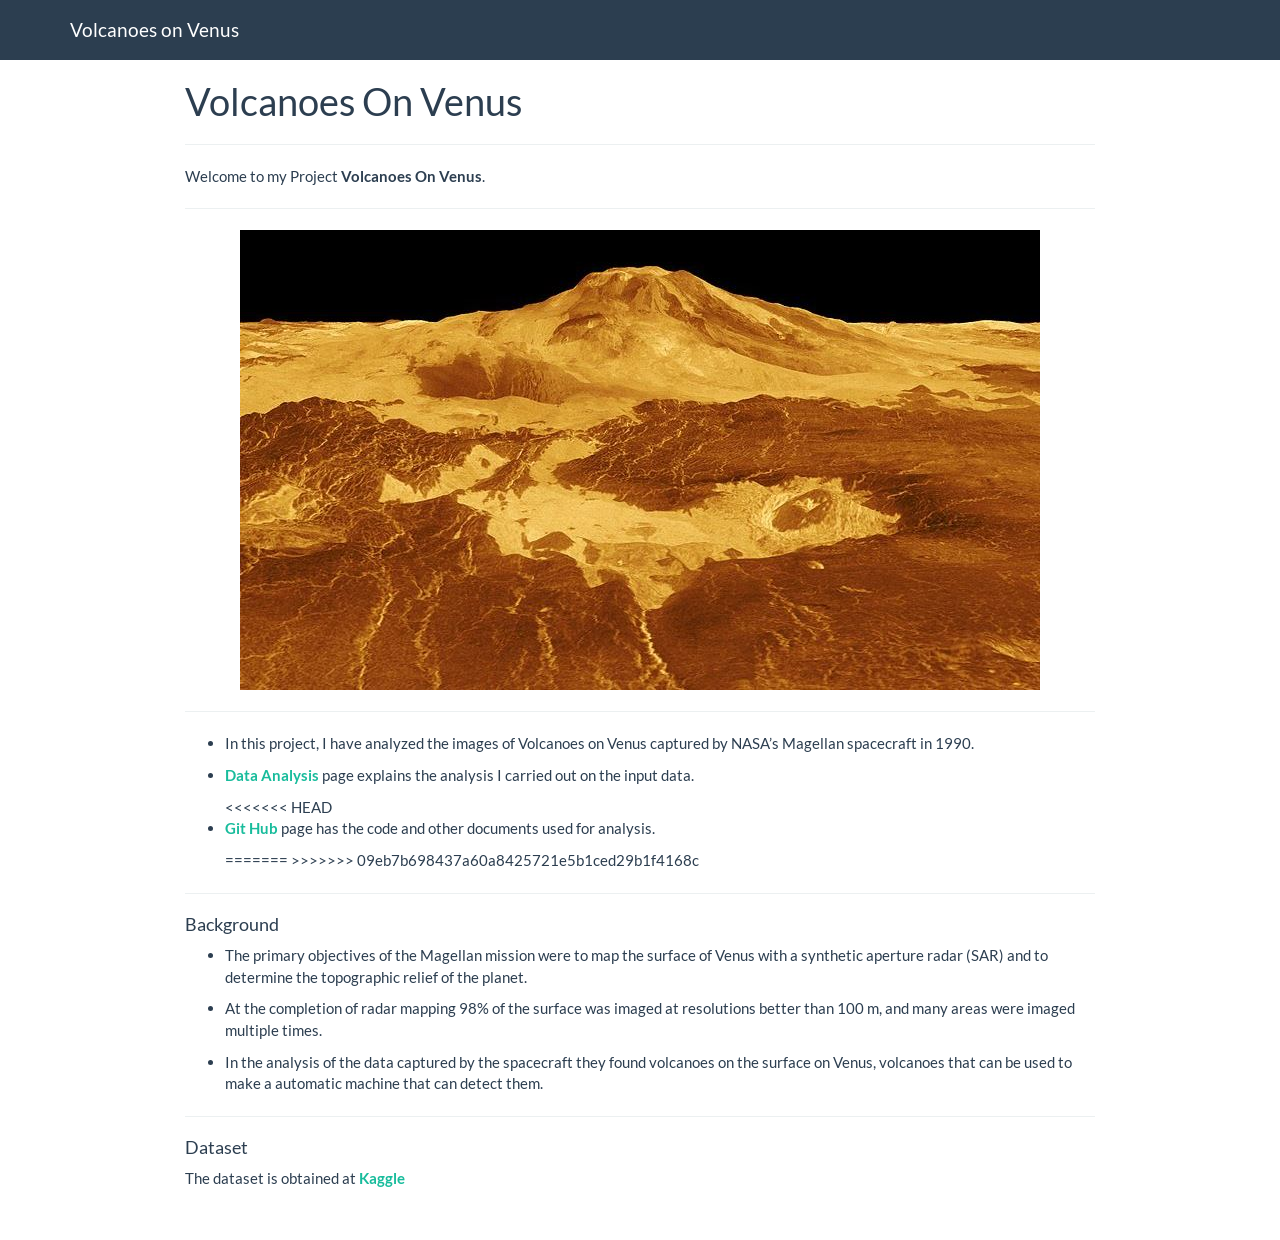
==== index.html @ ce0eabd8 "Second Commit" ====
<!DOCTYPE html>

<html xmlns="http://www.w3.org/1999/xhtml">

<head>

<meta charset="utf-8" />
<meta http-equiv="Content-Type" content="text/html; charset=utf-8" />
<meta name="generator" content="pandoc" />
<meta http-equiv="X-UA-Compatible" content="IE=EDGE" />




<title>Volcanoes On Venus</title>

<script src="site_libs/jquery-1.11.3/jquery.min.js"></script>
<meta name="viewport" content="width=device-width, initial-scale=1" />
<link href="site_libs/bootstrap-3.3.5/css/flatly.min.css" rel="stylesheet" />
<script src="site_libs/bootstrap-3.3.5/js/bootstrap.min.js"></script>
<script src="site_libs/bootstrap-3.3.5/shim/html5shiv.min.js"></script>
<script src="site_libs/bootstrap-3.3.5/shim/respond.min.js"></script>
<script src="site_libs/navigation-1.1/tabsets.js"></script>
<link href="site_libs/highlightjs-9.12.0/default.css" rel="stylesheet" />
<script src="site_libs/highlightjs-9.12.0/highlight.js"></script>

<style type="text/css">code{white-space: pre;}</style>
<style type="text/css">
  pre:not([class]) {
    background-color: white;
  }
</style>
<script type="text/javascript">
if (window.hljs) {
  hljs.configure({languages: []});
  hljs.initHighlightingOnLoad();
  if (document.readyState && document.readyState === "complete") {
    window.setTimeout(function() { hljs.initHighlighting(); }, 0);
  }
}
</script>



<style type="text/css">
h1 {
  font-size: 34px;
}
h1.title {
  font-size: 38px;
}
h2 {
  font-size: 30px;
}
h3 {
  font-size: 24px;
}
h4 {
  font-size: 18px;
}
h5 {
  font-size: 16px;
}
h6 {
  font-size: 12px;
}
.table th:not([align]) {
  text-align: left;
}
</style>

<link rel="stylesheet" href="style.css" type="text/css" />



<style type = "text/css">
.main-container {
  max-width: 940px;
  margin-left: auto;
  margin-right: auto;
}
code {
  color: inherit;
  background-color: rgba(0, 0, 0, 0.04);
}
img {
  max-width:100%;
  height: auto;
}
.tabbed-pane {
  padding-top: 12px;
}
.html-widget {
  margin-bottom: 20px;
}
button.code-folding-btn:focus {
  outline: none;
}
summary {
  display: list-item;
}
</style>


<style type="text/css">
/* padding for bootstrap navbar */
body {
  padding-top: 60px;
  padding-bottom: 40px;
}
/* offset scroll position for anchor links (for fixed navbar)  */
.section h1 {
  padding-top: 65px;
  margin-top: -65px;
}
.section h2 {
  padding-top: 65px;
  margin-top: -65px;
}
.section h3 {
  padding-top: 65px;
  margin-top: -65px;
}
.section h4 {
  padding-top: 65px;
  margin-top: -65px;
}
.section h5 {
  padding-top: 65px;
  margin-top: -65px;
}
.section h6 {
  padding-top: 65px;
  margin-top: -65px;
}
.dropdown-submenu {
  position: relative;
}
.dropdown-submenu>.dropdown-menu {
  top: 0;
  left: 100%;
  margin-top: -6px;
  margin-left: -1px;
  border-radius: 0 6px 6px 6px;
}
.dropdown-submenu:hover>.dropdown-menu {
  display: block;
}
.dropdown-submenu>a:after {
  display: block;
  content: " ";
  float: right;
  width: 0;
  height: 0;
  border-color: transparent;
  border-style: solid;
  border-width: 5px 0 5px 5px;
  border-left-color: #cccccc;
  margin-top: 5px;
  margin-right: -10px;
}
.dropdown-submenu:hover>a:after {
  border-left-color: #ffffff;
}
.dropdown-submenu.pull-left {
  float: none;
}
.dropdown-submenu.pull-left>.dropdown-menu {
  left: -100%;
  margin-left: 10px;
  border-radius: 6px 0 6px 6px;
}
</style>

<script>
// manage active state of menu based on current page
$(document).ready(function () {
  // active menu anchor
  href = window.location.pathname
  href = href.substr(href.lastIndexOf('/') + 1)
  if (href === "")
    href = "index.html";
  var menuAnchor = $('a[href="' + href + '"]');

  // mark it active
  menuAnchor.parent().addClass('active');

  // if it's got a parent navbar menu mark it active as well
  menuAnchor.closest('li.dropdown').addClass('active');
});
</script>

<!-- tabsets -->

<style type="text/css">
.tabset-dropdown > .nav-tabs {
  display: inline-table;
  max-height: 500px;
  min-height: 44px;
  overflow-y: auto;
  background: white;
  border: 1px solid #ddd;
  border-radius: 4px;
}

.tabset-dropdown > .nav-tabs > li.active:before {
  content: "";
  font-family: 'Glyphicons Halflings';
  display: inline-block;
  padding: 10px;
  border-right: 1px solid #ddd;
}

.tabset-dropdown > .nav-tabs.nav-tabs-open > li.active:before {
  content: "&#xe258;";
  border: none;
}

.tabset-dropdown > .nav-tabs.nav-tabs-open:before {
  content: "";
  font-family: 'Glyphicons Halflings';
  display: inline-block;
  padding: 10px;
  border-right: 1px solid #ddd;
}

.tabset-dropdown > .nav-tabs > li.active {
  display: block;
}

.tabset-dropdown > .nav-tabs > li > a,
.tabset-dropdown > .nav-tabs > li > a:focus,
.tabset-dropdown > .nav-tabs > li > a:hover {
  border: none;
  display: inline-block;
  border-radius: 4px;
}

.tabset-dropdown > .nav-tabs.nav-tabs-open > li {
  display: block;
  float: none;
}

.tabset-dropdown > .nav-tabs > li {
  display: none;
}
</style>

<!-- code folding -->




</head>

<body>


<div class="container-fluid main-container">




<div class="navbar navbar-default  navbar-fixed-top" role="navigation">
  <div class="container">
    <div class="navbar-header">
      <button type="button" class="navbar-toggle collapsed" data-toggle="collapse" data-target="#navbar">
        <span class="icon-bar"></span>
        <span class="icon-bar"></span>
        <span class="icon-bar"></span>
      </button>
      <a class="navbar-brand" href="index.html">Volcanoes on Venus</a>
    </div>
    <div id="navbar" class="navbar-collapse collapse">
      <ul class="nav navbar-nav">
        
      </ul>
      <ul class="nav navbar-nav navbar-right">
        
      </ul>
    </div><!--/.nav-collapse -->
  </div><!--/.container -->
</div><!--/.navbar -->

<div class="fluid-row" id="header">



<h1 class="title toc-ignore">Volcanoes On Venus</h1>

</div>


<hr />
<p>Welcome to my Project <strong>Volcanoes On Venus</strong>.<br />
</p>
<hr />
<p><img src="volcano_image.jpg" style="display: block; margin: auto;" /></p>
<hr />
<ul>
<li><p>In this project, I have analyzed the images of Volcanoes on Venus captured by NASA’s Magellan spacecraft in 1990.<br />
</p></li>
<li><p><strong><a href="dataanalysis.html">Data Analysis</a></strong> page explains the analysis I carried out on the input data.<br />
</p></li>
<<<<<<< HEAD
<li><p><strong><a href="https://github.com/manojmukkamala/VolcanoesOnVenus">Git Hub</a></strong> page has the code and other documents used for analysis.<br />
</p></li>
=======
>>>>>>> 09eb7b698437a60a8425721e5b1ced29b1f4168c
</ul>
<hr />
<div id="background" class="section level4">
<h4>Background</h4>
<ul>
<li><p>The primary objectives of the Magellan mission were to map the surface of Venus with a synthetic aperture radar (SAR) and to determine the topographic relief of the planet.<br />
</p></li>
<li><p>At the completion of radar mapping 98% of the surface was imaged at resolutions better than 100 m, and many areas were imaged multiple times.<br />
</p></li>
<li><p>In the analysis of the data captured by the spacecraft they found volcanoes on the surface on Venus, volcanoes that can be used to make a automatic machine that can detect them.<br />
</p></li>
</ul>
<hr />
</div>
<div id="dataset" class="section level4">
<h4>Dataset</h4>
<p>The dataset is obtained at <strong><a href="https://www.kaggle.com/fmena14/volcanoesvenus">Kaggle</a></strong></p>
</div>




</div>

<script>

// add bootstrap table styles to pandoc tables
function bootstrapStylePandocTables() {
  $('tr.header').parent('thead').parent('table').addClass('table table-condensed');
}
$(document).ready(function () {
  bootstrapStylePandocTables();
});


</script>

<!-- tabsets -->

<script>
$(document).ready(function () {
  window.buildTabsets("TOC");
});

$(document).ready(function () {
  $('.tabset-dropdown > .nav-tabs > li').click(function () {
    $(this).parent().toggleClass('nav-tabs-open')
  });
});
</script>

<!-- code folding -->


<!-- dynamically load mathjax for compatibility with self-contained -->
<script>
  (function () {
    var script = document.createElement("script");
    script.type = "text/javascript";
    script.src  = "https://mathjax.rstudio.com/latest/MathJax.js?config=TeX-AMS-MML_HTMLorMML";
    document.getElementsByTagName("head")[0].appendChild(script);
  })();
</script>

</body>
</html>
---- site_libs/bootstrap-3.3.5/css/flatly.min.css ----
@font-face {
  font-family: 'Lato';
  font-style: normal;
  font-weight: 400;
  src: url(fonts/Lato.ttf) format('truetype');
}
@font-face {
  font-family: 'Lato';
  font-style: normal;
  font-weight: 700;
  src: url(fonts/LatoBold.ttf) format('truetype');
}
@font-face {
  font-family: 'Lato';
  font-style: italic;
  font-weight: 400;
  src: url(fonts/LatoItalic.ttf) format('truetype');
}

/*!
 * bootswatch v3.3.6
 * Homepage: http://bootswatch.com
 * Copyright 2012-2015 Thomas Park
 * Licensed under MIT
 * Based on Bootstrap
*//*!
 * Bootstrap v3.3.6 (http://getbootstrap.com)
 * Copyright 2011-2015 Twitter, Inc.
 * Licensed under MIT (https://github.com/twbs/bootstrap/blob/master/LICENSE)
 *//*! normalize.css v3.0.3 | MIT License | github.com/necolas/normalize.css */html{font-family:sans-serif;-ms-text-size-adjust:100%;-webkit-text-size-adjust:100%}body{margin:0}article,aside,details,figcaption,figure,footer,header,hgroup,main,menu,nav,section,summary{display:block}audio,canvas,progress,video{display:inline-block;vertical-align:baseline}audio:not([controls]){display:none;height:0}[hidden],template{display:none}a{background-color:transparent}a:active,a:hover{outline:0}abbr[title]{border-bottom:1px dotted}b,strong{font-weight:bold}dfn{font-style:italic}h1{font-size:2em;margin:0.67em 0}mark{background:#ff0;color:#000}small{font-size:80%}sub,sup{font-size:75%;line-height:0;position:relative;vertical-align:baseline}sup{top:-0.5em}sub{bottom:-0.25em}img{border:0}svg:not(:root){overflow:hidden}figure{margin:1em 40px}hr{-webkit-box-sizing:content-box;-moz-box-sizing:content-box;box-sizing:content-box;height:0}pre{overflow:auto}code,kbd,pre,samp{font-family:monospace, monospace;font-size:1em}button,input,optgroup,select,textarea{color:inherit;font:inherit;margin:0}button{overflow:visible}button,select{text-transform:none}button,html input[type="button"],input[type="reset"],input[type="submit"]{-webkit-appearance:button;cursor:pointer}button[disabled],html input[disabled]{cursor:default}button::-moz-focus-inner,input::-moz-focus-inner{border:0;padding:0}input{line-height:normal}input[type="checkbox"],input[type="radio"]{-webkit-box-sizing:border-box;-moz-box-sizing:border-box;box-sizing:border-box;padding:0}input[type="number"]::-webkit-inner-spin-button,input[type="number"]::-webkit-outer-spin-button{height:auto}input[type="search"]{-webkit-appearance:textfield;-webkit-box-sizing:content-box;-moz-box-sizing:content-box;box-sizing:content-box}input[type="search"]::-webkit-search-cancel-button,input[type="search"]::-webkit-search-decoration{-webkit-appearance:none}fieldset{border:1px solid #c0c0c0;margin:0 2px;padding:0.35em 0.625em 0.75em}legend{border:0;padding:0}textarea{overflow:auto}optgroup{font-weight:bold}table{border-collapse:collapse;border-spacing:0}td,th{padding:0}/*! Source: https://github.com/h5bp/html5-boilerplate/blob/master/src/css/main.css */@media print{*,*:before,*:after{background:transparent !important;color:#000 !important;-webkit-box-shadow:none !important;box-shadow:none !important;text-shadow:none !important}a,a:visited{text-decoration:underline}a[href]:after{content:" (" attr(href) ")"}abbr[title]:after{content:" (" attr(title) ")"}a[href^="#"]:after,a[href^="javascript:"]:after{content:""}pre,blockquote{border:1px solid #999;page-break-inside:avoid}thead{display:table-header-group}tr,img{page-break-inside:avoid}img{max-width:100% !important}p,h2,h3{orphans:3;widows:3}h2,h3{page-break-after:avoid}.navbar{display:none}.btn>.caret,.dropup>.btn>.caret{border-top-color:#000 !important}.label{border:1px solid #000}.table{border-collapse:collapse !important}.table td,.table th{background-color:#fff !important}.table-bordered th,.table-bordered td{border:1px solid #ddd !important}}@font-face{font-family:'Glyphicons Halflings';src:url('../fonts/glyphicons-halflings-regular.eot');src:url('../fonts/glyphicons-halflings-regular.eot?#iefix') format('embedded-opentype'),url('../fonts/glyphicons-halflings-regular.woff') format('woff'),url('../fonts/glyphicons-halflings-regular.ttf') format('truetype'),url('../fonts/glyphicons-halflings-regular.svg#glyphicons_halflingsregular') format('svg')}.glyphicon{position:relative;top:1px;display:inline-block;font-family:'Glyphicons Halflings';font-style:normal;font-weight:normal;line-height:1;-webkit-font-smoothing:antialiased;-moz-osx-font-smoothing:grayscale}.glyphicon-asterisk:before{content:"\002a"}.glyphicon-plus:before{content:"\002b"}.glyphicon-euro:before,.glyphicon-eur:before{content:"\20ac"}.glyphicon-minus:before{content:"\2212"}.glyphicon-cloud:before{content:"\2601"}.glyphicon-envelope:before{content:"\2709"}.glyphicon-pencil:before{content:"\270f"}.glyphicon-glass:before{content:"\e001"}.glyphicon-music:before{content:"\e002"}.glyphicon-search:before{content:"\e003"}.glyphicon-heart:before{content:"\e005"}.glyphicon-star:before{content:"\e006"}.glyphicon-star-empty:before{content:"\e007"}.glyphicon-user:before{content:"\e008"}.glyphicon-film:before{content:"\e009"}.glyphicon-th-large:before{content:"\e010"}.glyphicon-th:before{content:"\e011"}.glyphicon-th-list:before{content:"\e012"}.glyphicon-ok:before{content:"\e013"}.glyphicon-remove:before{content:"\e014"}.glyphicon-zoom-in:before{content:"\e015"}.glyphicon-zoom-out:before{content:"\e016"}.glyphicon-off:before{content:"\e017"}.glyphicon-signal:before{content:"\e018"}.glyphicon-cog:before{content:"\e019"}.glyphicon-trash:before{content:"\e020"}.glyphicon-home:before{content:"\e021"}.glyphicon-file:before{content:"\e022"}.glyphicon-time:before{content:"\e023"}.glyphicon-road:before{content:"\e024"}.glyphicon-download-alt:before{content:"\e025"}.glyphicon-download:before{content:"\e026"}.glyphicon-upload:before{content:"\e027"}.glyphicon-inbox:before{content:"\e028"}.glyphicon-play-circle:before{content:"\e029"}.glyphicon-repeat:before{content:"\e030"}.glyphicon-refresh:before{content:"\e031"}.glyphicon-list-alt:before{content:"\e032"}.glyphicon-lock:before{content:"\e033"}.glyphicon-flag:before{content:"\e034"}.glyphicon-headphones:before{content:"\e035"}.glyphicon-volume-off:before{content:"\e036"}.glyphicon-volume-down:before{content:"\e037"}.glyphicon-volume-up:before{content:"\e038"}.glyphicon-qrcode:before{content:"\e039"}.glyphicon-barcode:before{content:"\e040"}.glyphicon-tag:before{content:"\e041"}.glyphicon-tags:before{content:"\e042"}.glyphicon-book:before{content:"\e043"}.glyphicon-bookmark:before{content:"\e044"}.glyphicon-print:before{content:"\e045"}.glyphicon-camera:before{content:"\e046"}.glyphicon-font:before{content:"\e047"}.glyphicon-bold:before{content:"\e048"}.glyphicon-italic:before{content:"\e049"}.glyphicon-text-height:before{content:"\e050"}.glyphicon-text-width:before{content:"\e051"}.glyphicon-align-left:before{content:"\e052"}.glyphicon-align-center:before{content:"\e053"}.glyphicon-align-right:before{content:"\e054"}.glyphicon-align-justify:before{content:"\e055"}.glyphicon-list:before{content:"\e056"}.glyphicon-indent-left:before{content:"\e057"}.glyphicon-indent-right:before{content:"\e058"}.glyphicon-facetime-video:before{content:"\e059"}.glyphicon-picture:before{content:"\e060"}.glyphicon-map-marker:before{content:"\e062"}.glyphicon-adjust:before{content:"\e063"}.glyphicon-tint:before{content:"\e064"}.glyphicon-edit:before{content:"\e065"}.glyphicon-share:before{content:"\e066"}.glyphicon-check:before{content:"\e067"}.glyphicon-move:before{content:"\e068"}.glyphicon-step-backward:before{content:"\e069"}.glyphicon-fast-backward:before{content:"\e070"}.glyphicon-backward:before{content:"\e071"}.glyphicon-play:before{content:"\e072"}.glyphicon-pause:before{content:"\e073"}.glyphicon-stop:before{content:"\e074"}.glyphicon-forward:before{content:"\e075"}.glyphicon-fast-forward:before{content:"\e076"}.glyphicon-step-forward:before{content:"\e077"}.glyphicon-eject:before{content:"\e078"}.glyphicon-chevron-left:before{content:"\e079"}.glyphicon-chevron-right:before{content:"\e080"}.glyphicon-plus-sign:before{content:"\e081"}.glyphicon-minus-sign:before{content:"\e082"}.glyphicon-remove-sign:before{content:"\e083"}.glyphicon-ok-sign:before{content:"\e084"}.glyphicon-question-sign:before{content:"\e085"}.glyphicon-info-sign:before{content:"\e086"}.glyphicon-screenshot:before{content:"\e087"}.glyphicon-remove-circle:before{content:"\e088"}.glyphicon-ok-circle:before{content:"\e089"}.glyphicon-ban-circle:before{content:"\e090"}.glyphicon-arrow-left:before{content:"\e091"}.glyphicon-arrow-right:before{content:"\e092"}.glyphicon-arrow-up:before{content:"\e093"}.glyphicon-arrow-down:before{content:"\e094"}.glyphicon-share-alt:before{content:"\e095"}.glyphicon-resize-full:before{content:"\e096"}.glyphicon-resize-small:before{content:"\e097"}.glyphicon-exclamation-sign:before{content:"\e101"}.glyphicon-gift:before{content:"\e102"}.glyphicon-leaf:before{content:"\e103"}.glyphicon-fire:before{content:"\e104"}.glyphicon-eye-open:before{content:"\e105"}.glyphicon-eye-close:before{content:"\e106"}.glyphicon-warning-sign:before{content:"\e107"}.glyphicon-plane:before{content:"\e108"}.glyphicon-calendar:before{content:"\e109"}.glyphicon-random:before{content:"\e110"}.glyphicon-comment:before{content:"\e111"}.glyphicon-magnet:before{content:"\e112"}.glyphicon-chevron-up:before{content:"\e113"}.glyphicon-chevron-down:before{content:"\e114"}.glyphicon-retweet:before{content:"\e115"}.glyphicon-shopping-cart:before{content:"\e116"}.glyphicon-folder-close:before{content:"\e117"}.glyphicon-folder-open:before{content:"\e118"}.glyphicon-resize-vertical:before{content:"\e119"}.glyphicon-resize-horizontal:before{content:"\e120"}.glyphicon-hdd:before{content:"\e121"}.glyphicon-bullhorn:before{content:"\e122"}.glyphicon-bell:before{content:"\e123"}.glyphicon-certificate:before{content:"\e124"}.glyphicon-thumbs-up:before{content:"\e125"}.glyphicon-thumbs-down:before{content:"\e126"}.glyphicon-hand-right:before{content:"\e127"}.glyphicon-hand-left:before{content:"\e128"}.glyphicon-hand-up:before{content:"\e129"}.glyphicon-hand-down:before{content:"\e130"}.glyphicon-circle-arrow-right:before{content:"\e131"}.glyphicon-circle-arrow-left:before{content:"\e132"}.glyphicon-circle-arrow-up:before{content:"\e133"}.glyphicon-circle-arrow-down:before{content:"\e134"}.glyphicon-globe:before{content:"\e135"}.glyphicon-wrench:before{content:"\e136"}.glyphicon-tasks:before{content:"\e137"}.glyphicon-filter:before{content:"\e138"}.glyphicon-briefcase:before{content:"\e139"}.glyphicon-fullscreen:before{content:"\e140"}.glyphicon-dashboard:before{content:"\e141"}.glyphicon-paperclip:before{content:"\e142"}.glyphicon-heart-empty:before{content:"\e143"}.glyphicon-link:before{content:"\e144"}.glyphicon-phone:before{content:"\e145"}.glyphicon-pushpin:before{content:"\e146"}.glyphicon-usd:before{content:"\e148"}.glyphicon-gbp:before{content:"\e149"}.glyphicon-sort:before{content:"\e150"}.glyphicon-sort-by-alphabet:before{content:"\e151"}.glyphicon-sort-by-alphabet-alt:before{content:"\e152"}.glyphicon-sort-by-order:before{content:"\e153"}.glyphicon-sort-by-order-alt:before{content:"\e154"}.glyphicon-sort-by-attributes:before{content:"\e155"}.glyphicon-sort-by-attributes-alt:before{content:"\e156"}.glyphicon-unchecked:before{content:"\e157"}.glyphicon-expand:before{content:"\e158"}.glyphicon-collapse-down:before{content:"\e159"}.glyphicon-collapse-up:before{content:"\e160"}.glyphicon-log-in:before{content:"\e161"}.glyphicon-flash:before{content:"\e162"}.glyphicon-log-out:before{content:"\e163"}.glyphicon-new-window:before{content:"\e164"}.glyphicon-record:before{content:"\e165"}.glyphicon-save:before{content:"\e166"}.glyphicon-open:before{content:"\e167"}.glyphicon-saved:before{content:"\e168"}.glyphicon-import:before{content:"\e169"}.glyphicon-export:before{content:"\e170"}.glyphicon-send:before{content:"\e171"}.glyphicon-floppy-disk:before{content:"\e172"}.glyphicon-floppy-saved:before{content:"\e173"}.glyphicon-floppy-remove:before{content:"\e174"}.glyphicon-floppy-save:before{content:"\e175"}.glyphicon-floppy-open:before{content:"\e176"}.glyphicon-credit-card:before{content:"\e177"}.glyphicon-transfer:before{content:"\e178"}.glyphicon-cutlery:before{content:"\e179"}.glyphicon-header:before{content:"\e180"}.glyphicon-compressed:before{content:"\e181"}.glyphicon-earphone:before{content:"\e182"}.glyphicon-phone-alt:before{content:"\e183"}.glyphicon-tower:before{content:"\e184"}.glyphicon-stats:before{content:"\e185"}.glyphicon-sd-video:before{content:"\e186"}.glyphicon-hd-video:before{content:"\e187"}.glyphicon-subtitles:before{content:"\e188"}.glyphicon-sound-stereo:before{content:"\e189"}.glyphicon-sound-dolby:before{content:"\e190"}.glyphicon-sound-5-1:before{content:"\e191"}.glyphicon-sound-6-1:before{content:"\e192"}.glyphicon-sound-7-1:before{content:"\e193"}.glyphicon-copyright-mark:before{content:"\e194"}.glyphicon-registration-mark:before{content:"\e195"}.glyphicon-cloud-download:before{content:"\e197"}.glyphicon-cloud-upload:before{content:"\e198"}.glyphicon-tree-conifer:before{content:"\e199"}.glyphicon-tree-deciduous:before{content:"\e200"}.glyphicon-cd:before{content:"\e201"}.glyphicon-save-file:before{content:"\e202"}.glyphicon-open-file:before{content:"\e203"}.glyphicon-level-up:before{content:"\e204"}.glyphicon-copy:before{content:"\e205"}.glyphicon-paste:before{content:"\e206"}.glyphicon-alert:before{content:"\e209"}.glyphicon-equalizer:before{content:"\e210"}.glyphicon-king:before{content:"\e211"}.glyphicon-queen:before{content:"\e212"}.glyphicon-pawn:before{content:"\e213"}.glyphicon-bishop:before{content:"\e214"}.glyphicon-knight:before{content:"\e215"}.glyphicon-baby-formula:before{content:"\e216"}.glyphicon-tent:before{content:"\26fa"}.glyphicon-blackboard:before{content:"\e218"}.glyphicon-bed:before{content:"\e219"}.glyphicon-apple:before{content:"\f8ff"}.glyphicon-erase:before{content:"\e221"}.glyphicon-hourglass:before{content:"\231b"}.glyphicon-lamp:before{content:"\e223"}.glyphicon-duplicate:before{content:"\e224"}.glyphicon-piggy-bank:before{content:"\e225"}.glyphicon-scissors:before{content:"\e226"}.glyphicon-bitcoin:before{content:"\e227"}.glyphicon-btc:before{content:"\e227"}.glyphicon-xbt:before{content:"\e227"}.glyphicon-yen:before{content:"\00a5"}.glyphicon-jpy:before{content:"\00a5"}.glyphicon-ruble:before{content:"\20bd"}.glyphicon-rub:before{content:"\20bd"}.glyphicon-scale:before{content:"\e230"}.glyphicon-ice-lolly:before{content:"\e231"}.glyphicon-ice-lolly-tasted:before{content:"\e232"}.glyphicon-education:before{content:"\e233"}.glyphicon-option-horizontal:before{content:"\e234"}.glyphicon-option-vertical:before{content:"\e235"}.glyphicon-menu-hamburger:before{content:"\e236"}.glyphicon-modal-window:before{content:"\e237"}.glyphicon-oil:before{content:"\e238"}.glyphicon-grain:before{content:"\e239"}.glyphicon-sunglasses:before{content:"\e240"}.glyphicon-text-size:before{content:"\e241"}.glyphicon-text-color:before{content:"\e242"}.glyphicon-text-background:before{content:"\e243"}.glyphicon-object-align-top:before{content:"\e244"}.glyphicon-object-align-bottom:before{content:"\e245"}.glyphicon-object-align-horizontal:before{content:"\e246"}.glyphicon-object-align-left:before{content:"\e247"}.glyphicon-object-align-vertical:before{content:"\e248"}.glyphicon-object-align-right:before{content:"\e249"}.glyphicon-triangle-right:before{content:"\e250"}.glyphicon-triangle-left:before{content:"\e251"}.glyphicon-triangle-bottom:before{content:"\e252"}.glyphicon-triangle-top:before{content:"\e253"}.glyphicon-console:before{content:"\e254"}.glyphicon-superscript:before{content:"\e255"}.glyphicon-subscript:before{content:"\e256"}.glyphicon-menu-left:before{content:"\e257"}.glyphicon-menu-right:before{content:"\e258"}.glyphicon-menu-down:before{content:"\e259"}.glyphicon-menu-up:before{content:"\e260"}*{-webkit-box-sizing:border-box;-moz-box-sizing:border-box;box-sizing:border-box}*:before,*:after{-webkit-box-sizing:border-box;-moz-box-sizing:border-box;box-sizing:border-box}html{font-size:10px;-webkit-tap-highlight-color:rgba(0,0,0,0)}body{font-family:"Lato","Helvetica Neue",Helvetica,Arial,sans-serif;font-size:15px;line-height:1.42857143;color:#2c3e50;background-color:#ffffff}input,button,select,textarea{font-family:inherit;font-size:inherit;line-height:inherit}a{color:#18bc9c;text-decoration:none}a:hover,a:focus{color:#18bc9c;text-decoration:underline}a:focus{outline:thin dotted;outline:5px auto -webkit-focus-ring-color;outline-offset:-2px}figure{margin:0}img{vertical-align:middle}.img-responsive,.thumbnail>img,.thumbnail a>img,.carousel-inner>.item>img,.carousel-inner>.item>a>img{display:block;max-width:100%;height:auto}.img-rounded{border-radius:6px}.img-thumbnail{padding:4px;line-height:1.42857143;background-color:#ffffff;border:1px solid #ecf0f1;border-radius:4px;-webkit-transition:all .2s ease-in-out;-o-transition:all .2s ease-in-out;transition:all .2s ease-in-out;display:inline-block;max-width:100%;height:auto}.img-circle{border-radius:50%}hr{margin-top:21px;margin-bottom:21px;border:0;border-top:1px solid #ecf0f1}.sr-only{position:absolute;width:1px;height:1px;margin:-1px;padding:0;overflow:hidden;clip:rect(0, 0, 0, 0);border:0}.sr-only-focusable:active,.sr-only-focusable:focus{position:static;width:auto;height:auto;margin:0;overflow:visible;clip:auto}[role="button"]{cursor:pointer}h1,h2,h3,h4,h5,h6,.h1,.h2,.h3,.h4,.h5,.h6{font-family:"Lato","Helvetica Neue",Helvetica,Arial,sans-serif;font-weight:400;line-height:1.1;color:inherit}h1 small,h2 small,h3 small,h4 small,h5 small,h6 small,.h1 small,.h2 small,.h3 small,.h4 small,.h5 small,.h6 small,h1 .small,h2 .small,h3 .small,h4 .small,h5 .small,h6 .small,.h1 .small,.h2 .small,.h3 .small,.h4 .small,.h5 .small,.h6 .small{font-weight:normal;line-height:1;color:#b4bcc2}h1,.h1,h2,.h2,h3,.h3{margin-top:21px;margin-bottom:10.5px}h1 small,.h1 small,h2 small,.h2 small,h3 small,.h3 small,h1 .small,.h1 .small,h2 .small,.h2 .small,h3 .small,.h3 .small{font-size:65%}h4,.h4,h5,.h5,h6,.h6{margin-top:10.5px;margin-bottom:10.5px}h4 small,.h4 small,h5 small,.h5 small,h6 small,.h6 small,h4 .small,.h4 .small,h5 .small,.h5 .small,h6 .small,.h6 .small{font-size:75%}h1,.h1{font-size:39px}h2,.h2{font-size:32px}h3,.h3{font-size:26px}h4,.h4{font-size:19px}h5,.h5{font-size:15px}h6,.h6{font-size:13px}p{margin:0 0 10.5px}.lead{margin-bottom:21px;font-size:17px;font-weight:300;line-height:1.4}@media (min-width:768px){.lead{font-size:22.5px}}small,.small{font-size:86%}mark,.mark{background-color:#f39c12;padding:.2em}.text-left{text-align:left}.text-right{text-align:right}.text-center{text-align:center}.text-justify{text-align:justify}.text-nowrap{white-space:nowrap}.text-lowercase{text-transform:lowercase}.text-uppercase{text-transform:uppercase}.text-capitalize{text-transform:capitalize}.text-muted{color:#b4bcc2}.text-primary{color:#2c3e50}a.text-primary:hover,a.text-primary:focus{color:#1a242f}.text-success{color:#ffffff}a.text-success:hover,a.text-success:focus{color:#e6e6e6}.text-info{color:#ffffff}a.text-info:hover,a.text-info:focus{color:#e6e6e6}.text-warning{color:#ffffff}a.text-warning:hover,a.text-warning:focus{color:#e6e6e6}.text-danger{color:#ffffff}a.text-danger:hover,a.text-danger:focus{color:#e6e6e6}.bg-primary{color:#fff;background-color:#2c3e50}a.bg-primary:hover,a.bg-primary:focus{background-color:#1a242f}.bg-success{background-color:#18bc9c}a.bg-success:hover,a.bg-success:focus{background-color:#128f76}.bg-info{background-color:#3498db}a.bg-info:hover,a.bg-info:focus{background-color:#217dbb}.bg-warning{background-color:#f39c12}a.bg-warning:hover,a.bg-warning:focus{background-color:#c87f0a}.bg-danger{background-color:#e74c3c}a.bg-danger:hover,a.bg-danger:focus{background-color:#d62c1a}.page-header{padding-bottom:9.5px;margin:42px 0 21px;border-bottom:1px solid transparent}ul,ol{margin-top:0;margin-bottom:10.5px}ul ul,ol ul,ul ol,ol ol{margin-bottom:0}.list-unstyled{padding-left:0;list-style:none}.list-inline{padding-left:0;list-style:none;margin-left:-5px}.list-inline>li{display:inline-block;padding-left:5px;padding-right:5px}dl{margin-top:0;margin-bottom:21px}dt,dd{line-height:1.42857143}dt{font-weight:bold}dd{margin-left:0}@media (min-width:768px){.dl-horizontal dt{float:left;width:160px;clear:left;text-align:right;overflow:hidden;text-overflow:ellipsis;white-space:nowrap}.dl-horizontal dd{margin-left:180px}}abbr[title],abbr[data-original-title]{cursor:help;border-bottom:1px dotted #b4bcc2}.initialism{font-size:90%;text-transform:uppercase}blockquote{padding:10.5px 21px;margin:0 0 21px;font-size:18.75px;border-left:5px solid #ecf0f1}blockquote p:last-child,blockquote ul:last-child,blockquote ol:last-child{margin-bottom:0}blockquote footer,blockquote small,blockquote .small{display:block;font-size:80%;line-height:1.42857143;color:#b4bcc2}blockquote footer:before,blockquote small:before,blockquote .small:before{content:'\2014 \00A0'}.blockquote-reverse,blockquote.pull-right{padding-right:15px;padding-left:0;border-right:5px solid #ecf0f1;border-left:0;text-align:right}.blockquote-reverse footer:before,blockquote.pull-right footer:before,.blockquote-reverse small:before,blockquote.pull-right small:before,.blockquote-reverse .small:before,blockquote.pull-right .small:before{content:''}.blockquote-reverse footer:after,blockquote.pull-right footer:after,.blockquote-reverse small:after,blockquote.pull-right small:after,.blockquote-reverse .small:after,blockquote.pull-right .small:after{content:'\00A0 \2014'}address{margin-bottom:21px;font-style:normal;line-height:1.42857143}code,kbd,pre,samp{font-family:monospace}code{padding:2px 4px;font-size:90%;color:#c7254e;background-color:#f9f2f4;border-radius:4px}kbd{padding:2px 4px;font-size:90%;color:#ffffff;background-color:#333333;border-radius:3px;-webkit-box-shadow:inset 0 -1px 0 rgba(0,0,0,0.25);box-shadow:inset 0 -1px 0 rgba(0,0,0,0.25)}kbd kbd{padding:0;font-size:100%;font-weight:bold;-webkit-box-shadow:none;box-shadow:none}pre{display:block;padding:10px;margin:0 0 10.5px;font-size:14px;line-height:1.42857143;word-break:break-all;word-wrap:break-word;color:#7b8a8b;background-color:#ecf0f1;border:1px solid #cccccc;border-radius:4px}pre code{padding:0;font-size:inherit;color:inherit;white-space:pre-wrap;background-color:transparent;border-radius:0}.pre-scrollable{max-height:340px;overflow-y:scroll}.container{margin-right:auto;margin-left:auto;padding-left:15px;padding-right:15px}@media (min-width:768px){.container{width:750px}}@media (min-width:992px){.container{width:970px}}@media (min-width:1200px){.container{width:1170px}}.container-fluid{margin-right:auto;margin-left:auto;padding-left:15px;padding-right:15px}.row{margin-left:-15px;margin-right:-15px}.col-xs-1,.col-sm-1,.col-md-1,.col-lg-1,.col-xs-2,.col-sm-2,.col-md-2,.col-lg-2,.col-xs-3,.col-sm-3,.col-md-3,.col-lg-3,.col-xs-4,.col-sm-4,.col-md-4,.col-lg-4,.col-xs-5,.col-sm-5,.col-md-5,.col-lg-5,.col-xs-6,.col-sm-6,.col-md-6,.col-lg-6,.col-xs-7,.col-sm-7,.col-md-7,.col-lg-7,.col-xs-8,.col-sm-8,.col-md-8,.col-lg-8,.col-xs-9,.col-sm-9,.col-md-9,.col-lg-9,.col-xs-10,.col-sm-10,.col-md-10,.col-lg-10,.col-xs-11,.col-sm-11,.col-md-11,.col-lg-11,.col-xs-12,.col-sm-12,.col-md-12,.col-lg-12{position:relative;min-height:1px;padding-left:15px;padding-right:15px}.col-xs-1,.col-xs-2,.col-xs-3,.col-xs-4,.col-xs-5,.col-xs-6,.col-xs-7,.col-xs-8,.col-xs-9,.col-xs-10,.col-xs-11,.col-xs-12{float:left}.col-xs-12{width:100%}.col-xs-11{width:91.66666667%}.col-xs-10{width:83.33333333%}.col-xs-9{width:75%}.col-xs-8{width:66.66666667%}.col-xs-7{width:58.33333333%}.col-xs-6{width:50%}.col-xs-5{width:41.66666667%}.col-xs-4{width:33.33333333%}.col-xs-3{width:25%}.col-xs-2{width:16.66666667%}.col-xs-1{width:8.33333333%}.col-xs-pull-12{right:100%}.col-xs-pull-11{right:91.66666667%}.col-xs-pull-10{right:83.33333333%}.col-xs-pull-9{right:75%}.col-xs-pull-8{right:66.66666667%}.col-xs-pull-7{right:58.33333333%}.col-xs-pull-6{right:50%}.col-xs-pull-5{right:41.66666667%}.col-xs-pull-4{right:33.33333333%}.col-xs-pull-3{right:25%}.col-xs-pull-2{right:16.66666667%}.col-xs-pull-1{right:8.33333333%}.col-xs-pull-0{right:auto}.col-xs-push-12{left:100%}.col-xs-push-11{left:91.66666667%}.col-xs-push-10{left:83.33333333%}.col-xs-push-9{left:75%}.col-xs-push-8{left:66.66666667%}.col-xs-push-7{left:58.33333333%}.col-xs-push-6{left:50%}.col-xs-push-5{left:41.66666667%}.col-xs-push-4{left:33.33333333%}.col-xs-push-3{left:25%}.col-xs-push-2{left:16.66666667%}.col-xs-push-1{left:8.33333333%}.col-xs-push-0{left:auto}.col-xs-offset-12{margin-left:100%}.col-xs-offset-11{margin-left:91.66666667%}.col-xs-offset-10{margin-left:83.33333333%}.col-xs-offset-9{margin-left:75%}.col-xs-offset-8{margin-left:66.66666667%}.col-xs-offset-7{margin-left:58.33333333%}.col-xs-offset-6{margin-left:50%}.col-xs-offset-5{margin-left:41.66666667%}.col-xs-offset-4{margin-left:33.33333333%}.col-xs-offset-3{margin-left:25%}.col-xs-offset-2{margin-left:16.66666667%}.col-xs-offset-1{margin-left:8.33333333%}.col-xs-offset-0{margin-left:0%}@media (min-width:768px){.col-sm-1,.col-sm-2,.col-sm-3,.col-sm-4,.col-sm-5,.col-sm-6,.col-sm-7,.col-sm-8,.col-sm-9,.col-sm-10,.col-sm-11,.col-sm-12{float:left}.col-sm-12{width:100%}.col-sm-11{width:91.66666667%}.col-sm-10{width:83.33333333%}.col-sm-9{width:75%}.col-sm-8{width:66.66666667%}.col-sm-7{width:58.33333333%}.col-sm-6{width:50%}.col-sm-5{width:41.66666667%}.col-sm-4{width:33.33333333%}.col-sm-3{width:25%}.col-sm-2{width:16.66666667%}.col-sm-1{width:8.33333333%}.col-sm-pull-12{right:100%}.col-sm-pull-11{right:91.66666667%}.col-sm-pull-10{right:83.33333333%}.col-sm-pull-9{right:75%}.col-sm-pull-8{right:66.66666667%}.col-sm-pull-7{right:58.33333333%}.col-sm-pull-6{right:50%}.col-sm-pull-5{right:41.66666667%}.col-sm-pull-4{right:33.33333333%}.col-sm-pull-3{right:25%}.col-sm-pull-2{right:16.66666667%}.col-sm-pull-1{right:8.33333333%}.col-sm-pull-0{right:auto}.col-sm-push-12{left:100%}.col-sm-push-11{left:91.66666667%}.col-sm-push-10{left:83.33333333%}.col-sm-push-9{left:75%}.col-sm-push-8{left:66.66666667%}.col-sm-push-7{left:58.33333333%}.col-sm-push-6{left:50%}.col-sm-push-5{left:41.66666667%}.col-sm-push-4{left:33.33333333%}.col-sm-push-3{left:25%}.col-sm-push-2{left:16.66666667%}.col-sm-push-1{left:8.33333333%}.col-sm-push-0{left:auto}.col-sm-offset-12{margin-left:100%}.col-sm-offset-11{margin-left:91.66666667%}.col-sm-offset-10{margin-left:83.33333333%}.col-sm-offset-9{margin-left:75%}.col-sm-offset-8{margin-left:66.66666667%}.col-sm-offset-7{margin-left:58.33333333%}.col-sm-offset-6{margin-left:50%}.col-sm-offset-5{margin-left:41.66666667%}.col-sm-offset-4{margin-left:33.33333333%}.col-sm-offset-3{margin-left:25%}.col-sm-offset-2{margin-left:16.66666667%}.col-sm-offset-1{margin-left:8.33333333%}.col-sm-offset-0{margin-left:0%}}@media (min-width:992px){.col-md-1,.col-md-2,.col-md-3,.col-md-4,.col-md-5,.col-md-6,.col-md-7,.col-md-8,.col-md-9,.col-md-10,.col-md-11,.col-md-12{float:left}.col-md-12{width:100%}.col-md-11{width:91.66666667%}.col-md-10{width:83.33333333%}.col-md-9{width:75%}.col-md-8{width:66.66666667%}.col-md-7{width:58.33333333%}.col-md-6{width:50%}.col-md-5{width:41.66666667%}.col-md-4{width:33.33333333%}.col-md-3{width:25%}.col-md-2{width:16.66666667%}.col-md-1{width:8.33333333%}.col-md-pull-12{right:100%}.col-md-pull-11{right:91.66666667%}.col-md-pull-10{right:83.33333333%}.col-md-pull-9{right:75%}.col-md-pull-8{right:66.66666667%}.col-md-pull-7{right:58.33333333%}.col-md-pull-6{right:50%}.col-md-pull-5{right:41.66666667%}.col-md-pull-4{right:33.33333333%}.col-md-pull-3{right:25%}.col-md-pull-2{right:16.66666667%}.col-md-pull-1{right:8.33333333%}.col-md-pull-0{right:auto}.col-md-push-12{left:100%}.col-md-push-11{left:91.66666667%}.col-md-push-10{left:83.33333333%}.col-md-push-9{left:75%}.col-md-push-8{left:66.66666667%}.col-md-push-7{left:58.33333333%}.col-md-push-6{left:50%}.col-md-push-5{left:41.66666667%}.col-md-push-4{left:33.33333333%}.col-md-push-3{left:25%}.col-md-push-2{left:16.66666667%}.col-md-push-1{left:8.33333333%}.col-md-push-0{left:auto}.col-md-offset-12{margin-left:100%}.col-md-offset-11{margin-left:91.66666667%}.col-md-offset-10{margin-left:83.33333333%}.col-md-offset-9{margin-left:75%}.col-md-offset-8{margin-left:66.66666667%}.col-md-offset-7{margin-left:58.33333333%}.col-md-offset-6{margin-left:50%}.col-md-offset-5{margin-left:41.66666667%}.col-md-offset-4{margin-left:33.33333333%}.col-md-offset-3{margin-left:25%}.col-md-offset-2{margin-left:16.66666667%}.col-md-offset-1{margin-left:8.33333333%}.col-md-offset-0{margin-left:0%}}@media (min-width:1200px){.col-lg-1,.col-lg-2,.col-lg-3,.col-lg-4,.col-lg-5,.col-lg-6,.col-lg-7,.col-lg-8,.col-lg-9,.col-lg-10,.col-lg-11,.col-lg-12{float:left}.col-lg-12{width:100%}.col-lg-11{width:91.66666667%}.col-lg-10{width:83.33333333%}.col-lg-9{width:75%}.col-lg-8{width:66.66666667%}.col-lg-7{width:58.33333333%}.col-lg-6{width:50%}.col-lg-5{width:41.66666667%}.col-lg-4{width:33.33333333%}.col-lg-3{width:25%}.col-lg-2{width:16.66666667%}.col-lg-1{width:8.33333333%}.col-lg-pull-12{right:100%}.col-lg-pull-11{right:91.66666667%}.col-lg-pull-10{right:83.33333333%}.col-lg-pull-9{right:75%}.col-lg-pull-8{right:66.66666667%}.col-lg-pull-7{right:58.33333333%}.col-lg-pull-6{right:50%}.col-lg-pull-5{right:41.66666667%}.col-lg-pull-4{right:33.33333333%}.col-lg-pull-3{right:25%}.col-lg-pull-2{right:16.66666667%}.col-lg-pull-1{right:8.33333333%}.col-lg-pull-0{right:auto}.col-lg-push-12{left:100%}.col-lg-push-11{left:91.66666667%}.col-lg-push-10{left:83.33333333%}.col-lg-push-9{left:75%}.col-lg-push-8{left:66.66666667%}.col-lg-push-7{left:58.33333333%}.col-lg-push-6{left:50%}.col-lg-push-5{left:41.66666667%}.col-lg-push-4{left:33.33333333%}.col-lg-push-3{left:25%}.col-lg-push-2{left:16.66666667%}.col-lg-push-1{left:8.33333333%}.col-lg-push-0{left:auto}.col-lg-offset-12{margin-left:100%}.col-lg-offset-11{margin-left:91.66666667%}.col-lg-offset-10{margin-left:83.33333333%}.col-lg-offset-9{margin-left:75%}.col-lg-offset-8{margin-left:66.66666667%}.col-lg-offset-7{margin-left:58.33333333%}.col-lg-offset-6{margin-left:50%}.col-lg-offset-5{margin-left:41.66666667%}.col-lg-offset-4{margin-left:33.33333333%}.col-lg-offset-3{margin-left:25%}.col-lg-offset-2{margin-left:16.66666667%}.col-lg-offset-1{margin-left:8.33333333%}.col-lg-offset-0{margin-left:0%}}table{background-color:transparent}caption{padding-top:8px;padding-bottom:8px;color:#b4bcc2;text-align:left}th{}.table{width:100%;max-width:100%;margin-bottom:21px}.table>thead>tr>th,.table>tbody>tr>th,.table>tfoot>tr>th,.table>thead>tr>td,.table>tbody>tr>td,.table>tfoot>tr>td{padding:8px;line-height:1.42857143;vertical-align:top;border-top:1px solid #ecf0f1}.table>thead>tr>th{vertical-align:bottom;border-bottom:2px solid #ecf0f1}.table>caption+thead>tr:first-child>th,.table>colgroup+thead>tr:first-child>th,.table>thead:first-child>tr:first-child>th,.table>caption+thead>tr:first-child>td,.table>colgroup+thead>tr:first-child>td,.table>thead:first-child>tr:first-child>td{border-top:0}.table>tbody+tbody{border-top:2px solid #ecf0f1}.table .table{background-color:#ffffff}.table-condensed>thead>tr>th,.table-condensed>tbody>tr>th,.table-condensed>tfoot>tr>th,.table-condensed>thead>tr>td,.table-condensed>tbody>tr>td,.table-condensed>tfoot>tr>td{padding:5px}.table-bordered{border:1px solid #ecf0f1}.table-bordered>thead>tr>th,.table-bordered>tbody>tr>th,.table-bordered>tfoot>tr>th,.table-bordered>thead>tr>td,.table-bordered>tbody>tr>td,.table-bordered>tfoot>tr>td{border:1px solid #ecf0f1}.table-bordered>thead>tr>th,.table-bordered>thead>tr>td{border-bottom-width:2px}.table-striped>tbody>tr:nth-of-type(odd){background-color:#f9f9f9}.table-hover>tbody>tr:hover{background-color:#ecf0f1}table col[class*="col-"]{position:static;float:none;display:table-column}table td[class*="col-"],table th[class*="col-"]{position:static;float:none;display:table-cell}.table>thead>tr>td.active,.table>tbody>tr>td.active,.table>tfoot>tr>td.active,.table>thead>tr>th.active,.table>tbody>tr>th.active,.table>tfoot>tr>th.active,.table>thead>tr.active>td,.table>tbody>tr.active>td,.table>tfoot>tr.active>td,.table>thead>tr.active>th,.table>tbody>tr.active>th,.table>tfoot>tr.active>th{background-color:#ecf0f1}.table-hover>tbody>tr>td.active:hover,.table-hover>tbody>tr>th.active:hover,.table-hover>tbody>tr.active:hover>td,.table-hover>tbody>tr:hover>.active,.table-hover>tbody>tr.active:hover>th{background-color:#dde4e6}.table>thead>tr>td.success,.table>tbody>tr>td.success,.table>tfoot>tr>td.success,.table>thead>tr>th.success,.table>tbody>tr>th.success,.table>tfoot>tr>th.success,.table>thead>tr.success>td,.table>tbody>tr.success>td,.table>tfoot>tr.success>td,.table>thead>tr.success>th,.table>tbody>tr.success>th,.table>tfoot>tr.success>th{background-color:#18bc9c}.table-hover>tbody>tr>td.success:hover,.table-hover>tbody>tr>th.success:hover,.table-hover>tbody>tr.success:hover>td,.table-hover>tbody>tr:hover>.success,.table-hover>tbody>tr.success:hover>th{background-color:#15a589}.table>thead>tr>td.info,.table>tbody>tr>td.info,.table>tfoot>tr>td.info,.table>thead>tr>th.info,.table>tbody>tr>th.info,.table>tfoot>tr>th.info,.table>thead>tr.info>td,.table>tbody>tr.info>td,.table>tfoot>tr.info>td,.table>thead>tr.info>th,.table>tbody>tr.info>th,.table>tfoot>tr.info>th{background-color:#3498db}.table-hover>tbody>tr>td.info:hover,.table-hover>tbody>tr>th.info:hover,.table-hover>tbody>tr.info:hover>td,.table-hover>tbody>tr:hover>.info,.table-hover>tbody>tr.info:hover>th{background-color:#258cd1}.table>thead>tr>td.warning,.table>tbody>tr>td.warning,.table>tfoot>tr>td.warning,.table>thead>tr>th.warning,.table>tbody>tr>th.warning,.table>tfoot>tr>th.warning,.table>thead>tr.warning>td,.table>tbody>tr.warning>td,.table>tfoot>tr.warning>td,.table>thead>tr.warning>th,.table>tbody>tr.warning>th,.table>tfoot>tr.warning>th{background-color:#f39c12}.table-hover>tbody>tr>td.warning:hover,.table-hover>tbody>tr>th.warning:hover,.table-hover>tbody>tr.warning:hover>td,.table-hover>tbody>tr:hover>.warning,.table-hover>tbody>tr.warning:hover>th{background-color:#e08e0b}.table>thead>tr>td.danger,.table>tbody>tr>td.danger,.table>tfoot>tr>td.danger,.table>thead>tr>th.danger,.table>tbody>tr>th.danger,.table>tfoot>tr>th.danger,.table>thead>tr.danger>td,.table>tbody>tr.danger>td,.table>tfoot>tr.danger>td,.table>thead>tr.danger>th,.table>tbody>tr.danger>th,.table>tfoot>tr.danger>th{background-color:#e74c3c}.table-hover>tbody>tr>td.danger:hover,.table-hover>tbody>tr>th.danger:hover,.table-hover>tbody>tr.danger:hover>td,.table-hover>tbody>tr:hover>.danger,.table-hover>tbody>tr.danger:hover>th{background-color:#e43725}.table-responsive{overflow-x:auto;min-height:0.01%}@media screen and (max-width:767px){.table-responsive{width:100%;margin-bottom:15.75px;overflow-y:hidden;-ms-overflow-style:-ms-autohiding-scrollbar;border:1px solid #ecf0f1}.table-responsive>.table{margin-bottom:0}.table-responsive>.table>thead>tr>th,.table-responsive>.table>tbody>tr>th,.table-responsive>.table>tfoot>tr>th,.table-responsive>.table>thead>tr>td,.table-responsive>.table>tbody>tr>td,.table-responsive>.table>tfoot>tr>td{white-space:nowrap}.table-responsive>.table-bordered{border:0}.table-responsive>.table-bordered>thead>tr>th:first-child,.table-responsive>.table-bordered>tbody>tr>th:first-child,.table-responsive>.table-bordered>tfoot>tr>th:first-child,.table-responsive>.table-bordered>thead>tr>td:first-child,.table-responsive>.table-bordered>tbody>tr>td:first-child,.table-responsive>.table-bordered>tfoot>tr>td:first-child{border-left:0}.table-responsive>.table-bordered>thead>tr>th:last-child,.table-responsive>.table-bordered>tbody>tr>th:last-child,.table-responsive>.table-bordered>tfoot>tr>th:last-child,.table-responsive>.table-bordered>thead>tr>td:last-child,.table-responsive>.table-bordered>tbody>tr>td:last-child,.table-responsive>.table-bordered>tfoot>tr>td:last-child{border-right:0}.table-responsive>.table-bordered>tbody>tr:last-child>th,.table-responsive>.table-bordered>tfoot>tr:last-child>th,.table-responsive>.table-bordered>tbody>tr:last-child>td,.table-responsive>.table-bordered>tfoot>tr:last-child>td{border-bottom:0}}fieldset{padding:0;margin:0;border:0;min-width:0}legend{display:block;width:100%;padding:0;margin-bottom:21px;font-size:22.5px;line-height:inherit;color:#2c3e50;border:0;border-bottom:1px solid transparent}label{display:inline-block;max-width:100%;margin-bottom:5px;font-weight:bold}input[type="search"]{-webkit-box-sizing:border-box;-moz-box-sizing:border-box;box-sizing:border-box}input[type="radio"],input[type="checkbox"]{margin:4px 0 0;margin-top:1px \9;line-height:normal}input[type="file"]{display:block}input[type="range"]{display:block;width:100%}select[multiple],select[size]{height:auto}input[type="file"]:focus,input[type="radio"]:focus,input[type="checkbox"]:focus{outline:thin dotted;outline:5px auto -webkit-focus-ring-color;outline-offset:-2px}output{display:block;padding-top:11px;font-size:15px;line-height:1.42857143;color:#2c3e50}.form-control{display:block;width:100%;height:45px;padding:10px 15px;font-size:15px;line-height:1.42857143;color:#2c3e50;background-color:#ffffff;background-image:none;border:1px solid #dce4ec;border-radius:4px;-webkit-box-shadow:inset 0 1px 1px rgba(0,0,0,0.075);box-shadow:inset 0 1px 1px rgba(0,0,0,0.075);-webkit-transition:border-color ease-in-out .15s,-webkit-box-shadow ease-in-out .15s;-o-transition:border-color ease-in-out .15s,box-shadow ease-in-out .15s;transition:border-color ease-in-out .15s,box-shadow ease-in-out .15s}.form-control:focus{border-color:#2c3e50;outline:0;-webkit-box-shadow:inset 0 1px 1px rgba(0,0,0,0.075),0 0 8px rgba(44,62,80,0.6);box-shadow:inset 0 1px 1px rgba(0,0,0,0.075),0 0 8px rgba(44,62,80,0.6)}.form-control::-moz-placeholder{color:#acb6c0;opacity:1}.form-control:-ms-input-placeholder{color:#acb6c0}.form-control::-webkit-input-placeholder{color:#acb6c0}.form-control::-ms-expand{border:0;background-color:transparent}.form-control[disabled],.form-control[readonly],fieldset[disabled] .form-control{background-color:#ecf0f1;opacity:1}.form-control[disabled],fieldset[disabled] .form-control{cursor:not-allowed}textarea.form-control{height:auto}input[type="search"]{-webkit-appearance:none}@media screen and (-webkit-min-device-pixel-ratio:0){input[type="date"].form-control,input[type="time"].form-control,input[type="datetime-local"].form-control,input[type="month"].form-control{line-height:45px}input[type="date"].input-sm,input[type="time"].input-sm,input[type="datetime-local"].input-sm,input[type="month"].input-sm,.input-group-sm input[type="date"],.input-group-sm input[type="time"],.input-group-sm input[type="datetime-local"],.input-group-sm input[type="month"]{line-height:35px}input[type="date"].input-lg,input[type="time"].input-lg,input[type="datetime-local"].input-lg,input[type="month"].input-lg,.input-group-lg input[type="date"],.input-group-lg input[type="time"],.input-group-lg input[type="datetime-local"],.input-group-lg input[type="month"]{line-height:66px}}.form-group{margin-bottom:15px}.radio,.checkbox{position:relative;display:block;margin-top:10px;margin-bottom:10px}.radio label,.checkbox label{min-height:21px;padding-left:20px;margin-bottom:0;font-weight:normal;cursor:pointer}.radio input[type="radio"],.radio-inline input[type="radio"],.checkbox input[type="checkbox"],.checkbox-inline input[type="checkbox"]{position:absolute;margin-left:-20px;margin-top:4px \9}.radio+.radio,.checkbox+.checkbox{margin-top:-5px}.radio-inline,.checkbox-inline{position:relative;display:inline-block;padding-left:20px;margin-bottom:0;vertical-align:middle;font-weight:normal;cursor:pointer}.radio-inline+.radio-inline,.checkbox-inline+.checkbox-inline{margin-top:0;margin-left:10px}input[type="radio"][disabled],input[type="checkbox"][disabled],input[type="radio"].disabled,input[type="checkbox"].disabled,fieldset[disabled] input[type="radio"],fieldset[disabled] input[type="checkbox"]{cursor:not-allowed}.radio-inline.disabled,.checkbox-inline.disabled,fieldset[disabled] .radio-inline,fieldset[disabled] .checkbox-inline{cursor:not-allowed}.radio.disabled label,.checkbox.disabled label,fieldset[disabled] .radio label,fieldset[disabled] .checkbox label{cursor:not-allowed}.form-control-static{padding-top:11px;padding-bottom:11px;margin-bottom:0;min-height:36px}.form-control-static.input-lg,.form-control-static.input-sm{padding-left:0;padding-right:0}.input-sm{height:35px;padding:6px 9px;font-size:13px;line-height:1.5;border-radius:3px}select.input-sm{height:35px;line-height:35px}textarea.input-sm,select[multiple].input-sm{height:auto}.form-group-sm .form-control{height:35px;padding:6px 9px;font-size:13px;line-height:1.5;border-radius:3px}.form-group-sm select.form-control{height:35px;line-height:35px}.form-group-sm textarea.form-control,.form-group-sm select[multiple].form-control{height:auto}.form-group-sm .form-control-static{height:35px;min-height:34px;padding:7px 9px;font-size:13px;line-height:1.5}.input-lg{height:66px;padding:18px 27px;font-size:19px;line-height:1.3333333;border-radius:6px}select.input-lg{height:66px;line-height:66px}textarea.input-lg,select[multiple].input-lg{height:auto}.form-group-lg .form-control{height:66px;padding:18px 27px;font-size:19px;line-height:1.3333333;border-radius:6px}.form-group-lg select.form-control{height:66px;line-height:66px}.form-group-lg textarea.form-control,.form-group-lg select[multiple].form-control{height:auto}.form-group-lg .form-control-static{height:66px;min-height:40px;padding:19px 27px;font-size:19px;line-height:1.3333333}.has-feedback{position:relative}.has-feedback .form-control{padding-right:56.25px}.form-control-feedback{position:absolute;top:0;right:0;z-index:2;display:block;width:45px;height:45px;line-height:45px;text-align:center;pointer-events:none}.input-lg+.form-control-feedback,.input-group-lg+.form-control-feedback,.form-group-lg .form-control+.form-control-feedback{width:66px;height:66px;line-height:66px}.input-sm+.form-control-feedback,.input-group-sm+.form-control-feedback,.form-group-sm .form-control+.form-control-feedback{width:35px;height:35px;line-height:35px}.has-success .help-block,.has-success .control-label,.has-success .radio,.has-success .checkbox,.has-success .radio-inline,.has-success .checkbox-inline,.has-success.radio label,.has-success.checkbox label,.has-success.radio-inline label,.has-success.checkbox-inline label{color:#ffffff}.has-success .form-control{border-color:#ffffff;-webkit-box-shadow:inset 0 1px 1px rgba(0,0,0,0.075);box-shadow:inset 0 1px 1px rgba(0,0,0,0.075)}.has-success .form-control:focus{border-color:#e6e6e6;-webkit-box-shadow:inset 0 1px 1px rgba(0,0,0,0.075),0 0 6px #fff;box-shadow:inset 0 1px 1px rgba(0,0,0,0.075),0 0 6px #fff}.has-success .input-group-addon{color:#ffffff;border-color:#ffffff;background-color:#18bc9c}.has-success .form-control-feedback{color:#ffffff}.has-warning .help-block,.has-warning .control-label,.has-warning .radio,.has-warning .checkbox,.has-warning .radio-inline,.has-warning .checkbox-inline,.has-warning.radio label,.has-warning.checkbox label,.has-warning.radio-inline label,.has-warning.checkbox-inline label{color:#ffffff}.has-warning .form-control{border-color:#ffffff;-webkit-box-shadow:inset 0 1px 1px rgba(0,0,0,0.075);box-shadow:inset 0 1px 1px rgba(0,0,0,0.075)}.has-warning .form-control:focus{border-color:#e6e6e6;-webkit-box-shadow:inset 0 1px 1px rgba(0,0,0,0.075),0 0 6px #fff;box-shadow:inset 0 1px 1px rgba(0,0,0,0.075),0 0 6px #fff}.has-warning .input-group-addon{color:#ffffff;border-color:#ffffff;background-color:#f39c12}.has-warning .form-control-feedback{color:#ffffff}.has-error .help-block,.has-error .control-label,.has-error .radio,.has-error .checkbox,.has-error .radio-inline,.has-error .checkbox-inline,.has-error.radio label,.has-error.checkbox label,.has-error.radio-inline label,.has-error.checkbox-inline label{color:#ffffff}.has-error .form-control{border-color:#ffffff;-webkit-box-shadow:inset 0 1px 1px rgba(0,0,0,0.075);box-shadow:inset 0 1px 1px rgba(0,0,0,0.075)}.has-error .form-control:focus{border-color:#e6e6e6;-webkit-box-shadow:inset 0 1px 1px rgba(0,0,0,0.075),0 0 6px #fff;box-shadow:inset 0 1px 1px rgba(0,0,0,0.075),0 0 6px #fff}.has-error .input-group-addon{color:#ffffff;border-color:#ffffff;background-color:#e74c3c}.has-error .form-control-feedback{color:#ffffff}.has-feedback label~.form-control-feedback{top:26px}.has-feedback label.sr-only~.form-control-feedback{top:0}.help-block{display:block;margin-top:5px;margin-bottom:10px;color:#597ea2}@media (min-width:768px){.form-inline .form-group{display:inline-block;margin-bottom:0;vertical-align:middle}.form-inline .form-control{display:inline-block;width:auto;vertical-align:middle}.form-inline .form-control-static{display:inline-block}.form-inline .input-group{display:inline-table;vertical-align:middle}.form-inline .input-group .input-group-addon,.form-inline .input-group .input-group-btn,.form-inline .input-group .form-control{width:auto}.form-inline .input-group>.form-control{width:100%}.form-inline .control-label{margin-bottom:0;vertical-align:middle}.form-inline .radio,.form-inline .checkbox{display:inline-block;margin-top:0;margin-bottom:0;vertical-align:middle}.form-inline .radio label,.form-inline .checkbox label{padding-left:0}.form-inline .radio input[type="radio"],.form-inline .checkbox input[type="checkbox"]{position:relative;margin-left:0}.form-inline .has-feedback .form-control-feedback{top:0}}.form-horizontal .radio,.form-horizontal .checkbox,.form-horizontal .radio-inline,.form-horizontal .checkbox-inline{margin-top:0;margin-bottom:0;padding-top:11px}.form-horizontal .radio,.form-horizontal .checkbox{min-height:32px}.form-horizontal .form-group{margin-left:-15px;margin-right:-15px}@media (min-width:768px){.form-horizontal .control-label{text-align:right;margin-bottom:0;padding-top:11px}}.form-horizontal .has-feedback .form-control-feedback{right:15px}@media (min-width:768px){.form-horizontal .form-group-lg .control-label{padding-top:19px;font-size:19px}}@media (min-width:768px){.form-horizontal .form-group-sm .control-label{padding-top:7px;font-size:13px}}.btn{display:inline-block;margin-bottom:0;font-weight:normal;text-align:center;vertical-align:middle;-ms-touch-action:manipulation;touch-action:manipulation;cursor:pointer;background-image:none;border:1px solid transparent;white-space:nowrap;padding:10px 15px;font-size:15px;line-height:1.42857143;border-radius:4px;-webkit-user-select:none;-moz-user-select:none;-ms-user-select:none;user-select:none}.btn:focus,.btn:active:focus,.btn.active:focus,.btn.focus,.btn:active.focus,.btn.active.focus{outline:thin dotted;outline:5px auto -webkit-focus-ring-color;outline-offset:-2px}.btn:hover,.btn:focus,.btn.focus{color:#ffffff;text-decoration:none}.btn:active,.btn.active{outline:0;background-image:none;-webkit-box-shadow:inset 0 3px 5px rgba(0,0,0,0.125);box-shadow:inset 0 3px 5px rgba(0,0,0,0.125)}.btn.disabled,.btn[disabled],fieldset[disabled] .btn{cursor:not-allowed;opacity:0.65;filter:alpha(opacity=65);-webkit-box-shadow:none;box-shadow:none}a.btn.disabled,fieldset[disabled] a.btn{pointer-events:none}.btn-default{color:#ffffff;background-color:#95a5a6;border-color:#95a5a6}.btn-default:focus,.btn-default.focus{color:#ffffff;background-color:#798d8f;border-color:#566566}.btn-default:hover{color:#ffffff;background-color:#798d8f;border-color:#74898a}.btn-default:active,.btn-default.active,.open>.dropdown-toggle.btn-default{color:#ffffff;background-color:#798d8f;border-color:#74898a}.btn-default:active:hover,.btn-default.active:hover,.open>.dropdown-toggle.btn-default:hover,.btn-default:active:focus,.btn-default.active:focus,.open>.dropdown-toggle.btn-default:focus,.btn-default:active.focus,.btn-default.active.focus,.open>.dropdown-toggle.btn-default.focus{color:#ffffff;background-color:#687b7c;border-color:#566566}.btn-default:active,.btn-default.active,.open>.dropdown-toggle.btn-default{background-image:none}.btn-default.disabled:hover,.btn-default[disabled]:hover,fieldset[disabled] .btn-default:hover,.btn-default.disabled:focus,.btn-default[disabled]:focus,fieldset[disabled] .btn-default:focus,.btn-default.disabled.focus,.btn-default[disabled].focus,fieldset[disabled] .btn-default.focus{background-color:#95a5a6;border-color:#95a5a6}.btn-default .badge{color:#95a5a6;background-color:#ffffff}.btn-primary{color:#ffffff;background-color:#2c3e50;border-color:#2c3e50}.btn-primary:focus,.btn-primary.focus{color:#ffffff;background-color:#1a242f;border-color:#000000}.btn-primary:hover{color:#ffffff;background-color:#1a242f;border-color:#161f29}.btn-primary:active,.btn-primary.active,.open>.dropdown-toggle.btn-primary{color:#ffffff;background-color:#1a242f;border-color:#161f29}.btn-primary:active:hover,.btn-primary.active:hover,.open>.dropdown-toggle.btn-primary:hover,.btn-primary:active:focus,.btn-primary.active:focus,.open>.dropdown-toggle.btn-primary:focus,.btn-primary:active.focus,.btn-primary.active.focus,.open>.dropdown-toggle.btn-primary.focus{color:#ffffff;background-color:#0d1318;border-color:#000000}.btn-primary:active,.btn-primary.active,.open>.dropdown-toggle.btn-primary{background-image:none}.btn-primary.disabled:hover,.btn-primary[disabled]:hover,fieldset[disabled] .btn-primary:hover,.btn-primary.disabled:focus,.btn-primary[disabled]:focus,fieldset[disabled] .btn-primary:focus,.btn-primary.disabled.focus,.btn-primary[disabled].focus,fieldset[disabled] .btn-primary.focus{background-color:#2c3e50;border-color:#2c3e50}.btn-primary .badge{color:#2c3e50;background-color:#ffffff}.btn-success{color:#ffffff;background-color:#18bc9c;border-color:#18bc9c}.btn-success:focus,.btn-success.focus{color:#ffffff;background-color:#128f76;border-color:#0a4b3e}.btn-success:hover{color:#ffffff;background-color:#128f76;border-color:#11866f}.btn-success:active,.btn-success.active,.open>.dropdown-toggle.btn-success{color:#ffffff;background-color:#128f76;border-color:#11866f}.btn-success:active:hover,.btn-success.active:hover,.open>.dropdown-toggle.btn-success:hover,.btn-success:active:focus,.btn-success.active:focus,.open>.dropdown-toggle.btn-success:focus,.btn-success:active.focus,.btn-success.active.focus,.open>.dropdown-toggle.btn-success.focus{color:#ffffff;background-color:#0e6f5c;border-color:#0a4b3e}.btn-success:active,.btn-success.active,.open>.dropdown-toggle.btn-success{background-image:none}.btn-success.disabled:hover,.btn-success[disabled]:hover,fieldset[disabled] .btn-success:hover,.btn-success.disabled:focus,.btn-success[disabled]:focus,fieldset[disabled] .btn-success:focus,.btn-success.disabled.focus,.btn-success[disabled].focus,fieldset[disabled] .btn-success.focus{background-color:#18bc9c;border-color:#18bc9c}.btn-success .badge{color:#18bc9c;background-color:#ffffff}.btn-info{color:#ffffff;background-color:#3498db;border-color:#3498db}.btn-info:focus,.btn-info.focus{color:#ffffff;background-color:#217dbb;border-color:#16527a}.btn-info:hover{color:#ffffff;background-color:#217dbb;border-color:#2077b2}.btn-info:active,.btn-info.active,.open>.dropdown-toggle.btn-info{color:#ffffff;background-color:#217dbb;border-color:#2077b2}.btn-info:active:hover,.btn-info.active:hover,.open>.dropdown-toggle.btn-info:hover,.btn-info:active:focus,.btn-info.active:focus,.open>.dropdown-toggle.btn-info:focus,.btn-info:active.focus,.btn-info.active.focus,.open>.dropdown-toggle.btn-info.focus{color:#ffffff;background-color:#1c699d;border-color:#16527a}.btn-info:active,.btn-info.active,.open>.dropdown-toggle.btn-info{background-image:none}.btn-info.disabled:hover,.btn-info[disabled]:hover,fieldset[disabled] .btn-info:hover,.btn-info.disabled:focus,.btn-info[disabled]:focus,fieldset[disabled] .btn-info:focus,.btn-info.disabled.focus,.btn-info[disabled].focus,fieldset[disabled] .btn-info.focus{background-color:#3498db;border-color:#3498db}.btn-info .badge{color:#3498db;background-color:#ffffff}.btn-warning{color:#ffffff;background-color:#f39c12;border-color:#f39c12}.btn-warning:focus,.btn-warning.focus{color:#ffffff;background-color:#c87f0a;border-color:#7f5006}.btn-warning:hover{color:#ffffff;background-color:#c87f0a;border-color:#be780a}.btn-warning:active,.btn-warning.active,.open>.dropdown-toggle.btn-warning{color:#ffffff;background-color:#c87f0a;border-color:#be780a}.btn-warning:active:hover,.btn-warning.active:hover,.open>.dropdown-toggle.btn-warning:hover,.btn-warning:active:focus,.btn-warning.active:focus,.open>.dropdown-toggle.btn-warning:focus,.btn-warning:active.focus,.btn-warning.active.focus,.open>.dropdown-toggle.btn-warning.focus{color:#ffffff;background-color:#a66908;border-color:#7f5006}.btn-warning:active,.btn-warning.active,.open>.dropdown-toggle.btn-warning{background-image:none}.btn-warning.disabled:hover,.btn-warning[disabled]:hover,fieldset[disabled] .btn-warning:hover,.btn-warning.disabled:focus,.btn-warning[disabled]:focus,fieldset[disabled] .btn-warning:focus,.btn-warning.disabled.focus,.btn-warning[disabled].focus,fieldset[disabled] .btn-warning.focus{background-color:#f39c12;border-color:#f39c12}.btn-warning .badge{color:#f39c12;background-color:#ffffff}.btn-danger{color:#ffffff;background-color:#e74c3c;border-color:#e74c3c}.btn-danger:focus,.btn-danger.focus{color:#ffffff;background-color:#d62c1a;border-color:#921e12}.btn-danger:hover{color:#ffffff;background-color:#d62c1a;border-color:#cd2a19}.btn-danger:active,.btn-danger.active,.open>.dropdown-toggle.btn-danger{color:#ffffff;background-color:#d62c1a;border-color:#cd2a19}.btn-danger:active:hover,.btn-danger.active:hover,.open>.dropdown-toggle.btn-danger:hover,.btn-danger:active:focus,.btn-danger.active:focus,.open>.dropdown-toggle.btn-danger:focus,.btn-danger:active.focus,.btn-danger.active.focus,.open>.dropdown-toggle.btn-danger.focus{color:#ffffff;background-color:#b62516;border-color:#921e12}.btn-danger:active,.btn-danger.active,.open>.dropdown-toggle.btn-danger{background-image:none}.btn-danger.disabled:hover,.btn-danger[disabled]:hover,fieldset[disabled] .btn-danger:hover,.btn-danger.disabled:focus,.btn-danger[disabled]:focus,fieldset[disabled] .btn-danger:focus,.btn-danger.disabled.focus,.btn-danger[disabled].focus,fieldset[disabled] .btn-danger.focus{background-color:#e74c3c;border-color:#e74c3c}.btn-danger .badge{color:#e74c3c;background-color:#ffffff}.btn-link{color:#18bc9c;font-weight:normal;border-radius:0}.btn-link,.btn-link:active,.btn-link.active,.btn-link[disabled],fieldset[disabled] .btn-link{background-color:transparent;-webkit-box-shadow:none;box-shadow:none}.btn-link,.btn-link:hover,.btn-link:focus,.btn-link:active{border-color:transparent}.btn-link:hover,.btn-link:focus{color:#18bc9c;text-decoration:underline;background-color:transparent}.btn-link[disabled]:hover,fieldset[disabled] .btn-link:hover,.btn-link[disabled]:focus,fieldset[disabled] .btn-link:focus{color:#b4bcc2;text-decoration:none}.btn-lg,.btn-group-lg>.btn{padding:18px 27px;font-size:19px;line-height:1.3333333;border-radius:6px}.btn-sm,.btn-group-sm>.btn{padding:6px 9px;font-size:13px;line-height:1.5;border-radius:3px}.btn-xs,.btn-group-xs>.btn{padding:1px 5px;font-size:13px;line-height:1.5;border-radius:3px}.btn-block{display:block;width:100%}.btn-block+.btn-block{margin-top:5px}input[type="submit"].btn-block,input[type="reset"].btn-block,input[type="button"].btn-block{width:100%}.fade{opacity:0;-webkit-transition:opacity 0.15s linear;-o-transition:opacity 0.15s linear;transition:opacity 0.15s linear}.fade.in{opacity:1}.collapse{display:none}.collapse.in{display:block}tr.collapse.in{display:table-row}tbody.collapse.in{display:table-row-group}.collapsing{position:relative;height:0;overflow:hidden;-webkit-transition-property:height, visibility;-o-transition-property:height, visibility;transition-property:height, visibility;-webkit-transition-duration:0.35s;-o-transition-duration:0.35s;transition-duration:0.35s;-webkit-transition-timing-function:ease;-o-transition-timing-function:ease;transition-timing-function:ease}.caret{display:inline-block;width:0;height:0;margin-left:2px;vertical-align:middle;border-top:4px dashed;border-top:4px solid \9;border-right:4px solid transparent;border-left:4px solid transparent}.dropup,.dropdown{position:relative}.dropdown-toggle:focus{outline:0}.dropdown-menu{position:absolute;top:100%;left:0;z-index:1000;display:none;float:left;min-width:160px;padding:5px 0;margin:2px 0 0;list-style:none;font-size:15px;text-align:left;background-color:#ffffff;border:1px solid #cccccc;border:1px solid rgba(0,0,0,0.15);border-radius:4px;-webkit-box-shadow:0 6px 12px rgba(0,0,0,0.175);box-shadow:0 6px 12px rgba(0,0,0,0.175);-webkit-background-clip:padding-box;background-clip:padding-box}.dropdown-menu.pull-right{right:0;left:auto}.dropdown-menu .divider{height:1px;margin:9.5px 0;overflow:hidden;background-color:#e5e5e5}.dropdown-menu>li>a{display:block;padding:3px 20px;clear:both;font-weight:normal;line-height:1.42857143;color:#7b8a8b;white-space:nowrap}.dropdown-menu>li>a:hover,.dropdown-menu>li>a:focus{text-decoration:none;color:#ffffff;background-color:#2c3e50}.dropdown-menu>.active>a,.dropdown-menu>.active>a:hover,.dropdown-menu>.active>a:focus{color:#ffffff;text-decoration:none;outline:0;background-color:#2c3e50}.dropdown-menu>.disabled>a,.dropdown-menu>.disabled>a:hover,.dropdown-menu>.disabled>a:focus{color:#b4bcc2}.dropdown-menu>.disabled>a:hover,.dropdown-menu>.disabled>a:focus{text-decoration:none;background-color:transparent;background-image:none;filter:progid:DXImageTransform.Microsoft.gradient(enabled=false);cursor:not-allowed}.open>.dropdown-menu{display:block}.open>a{outline:0}.dropdown-menu-right{left:auto;right:0}.dropdown-menu-left{left:0;right:auto}.dropdown-header{display:block;padding:3px 20px;font-size:13px;line-height:1.42857143;color:#b4bcc2;white-space:nowrap}.dropdown-backdrop{position:fixed;left:0;right:0;bottom:0;top:0;z-index:990}.pull-right>.dropdown-menu{right:0;left:auto}.dropup .caret,.navbar-fixed-bottom .dropdown .caret{border-top:0;border-bottom:4px dashed;border-bottom:4px solid \9;content:""}.dropup .dropdown-menu,.navbar-fixed-bottom .dropdown .dropdown-menu{top:auto;bottom:100%;margin-bottom:2px}@media (min-width:768px){.navbar-right .dropdown-menu{left:auto;right:0}.navbar-right .dropdown-menu-left{left:0;right:auto}}.btn-group,.btn-group-vertical{position:relative;display:inline-block;vertical-align:middle}.btn-group>.btn,.btn-group-vertical>.btn{position:relative;float:left}.btn-group>.btn:hover,.btn-group-vertical>.btn:hover,.btn-group>.btn:focus,.btn-group-vertical>.btn:focus,.btn-group>.btn:active,.btn-group-vertical>.btn:active,.btn-group>.btn.active,.btn-group-vertical>.btn.active{z-index:2}.btn-group .btn+.btn,.btn-group .btn+.btn-group,.btn-group .btn-group+.btn,.btn-group .btn-group+.btn-group{margin-left:-1px}.btn-toolbar{margin-left:-5px}.btn-toolbar .btn,.btn-toolbar .btn-group,.btn-toolbar .input-group{float:left}.btn-toolbar>.btn,.btn-toolbar>.btn-group,.btn-toolbar>.input-group{margin-left:5px}.btn-group>.btn:not(:first-child):not(:last-child):not(.dropdown-toggle){border-radius:0}.btn-group>.btn:first-child{margin-left:0}.btn-group>.btn:first-child:not(:last-child):not(.dropdown-toggle){border-bottom-right-radius:0;border-top-right-radius:0}.btn-group>.btn:last-child:not(:first-child),.btn-group>.dropdown-toggle:not(:first-child){border-bottom-left-radius:0;border-top-left-radius:0}.btn-group>.btn-group{float:left}.btn-group>.btn-group:not(:first-child):not(:last-child)>.btn{border-radius:0}.btn-group>.btn-group:first-child:not(:last-child)>.btn:last-child,.btn-group>.btn-group:first-child:not(:last-child)>.dropdown-toggle{border-bottom-right-radius:0;border-top-right-radius:0}.btn-group>.btn-group:last-child:not(:first-child)>.btn:first-child{border-bottom-left-radius:0;border-top-left-radius:0}.btn-group .dropdown-toggle:active,.btn-group.open .dropdown-toggle{outline:0}.btn-group>.btn+.dropdown-toggle{padding-left:8px;padding-right:8px}.btn-group>.btn-lg+.dropdown-toggle{padding-left:12px;padding-right:12px}.btn-group.open .dropdown-toggle{-webkit-box-shadow:inset 0 3px 5px rgba(0,0,0,0.125);box-shadow:inset 0 3px 5px rgba(0,0,0,0.125)}.btn-group.open .dropdown-toggle.btn-link{-webkit-box-shadow:none;box-shadow:none}.btn .caret{margin-left:0}.btn-lg .caret{border-width:5px 5px 0;border-bottom-width:0}.dropup .btn-lg .caret{border-width:0 5px 5px}.btn-group-vertical>.btn,.btn-group-vertical>.btn-group,.btn-group-vertical>.btn-group>.btn{display:block;float:none;width:100%;max-width:100%}.btn-group-vertical>.btn-group>.btn{float:none}.btn-group-vertical>.btn+.btn,.btn-group-vertical>.btn+.btn-group,.btn-group-vertical>.btn-group+.btn,.btn-group-vertical>.btn-group+.btn-group{margin-top:-1px;margin-left:0}.btn-group-vertical>.btn:not(:first-child):not(:last-child){border-radius:0}.btn-group-vertical>.btn:first-child:not(:last-child){border-top-right-radius:4px;border-top-left-radius:4px;border-bottom-right-radius:0;border-bottom-left-radius:0}.btn-group-vertical>.btn:last-child:not(:first-child){border-top-right-radius:0;border-top-left-radius:0;border-bottom-right-radius:4px;border-bottom-left-radius:4px}.btn-group-vertical>.btn-group:not(:first-child):not(:last-child)>.btn{border-radius:0}.btn-group-vertical>.btn-group:first-child:not(:last-child)>.btn:last-child,.btn-group-vertical>.btn-group:first-child:not(:last-child)>.dropdown-toggle{border-bottom-right-radius:0;border-bottom-left-radius:0}.btn-group-vertical>.btn-group:last-child:not(:first-child)>.btn:first-child{border-top-right-radius:0;border-top-left-radius:0}.btn-group-justified{display:table;width:100%;table-layout:fixed;border-collapse:separate}.btn-group-justified>.btn,.btn-group-justified>.btn-group{float:none;display:table-cell;width:1%}.btn-group-justified>.btn-group .btn{width:100%}.btn-group-justified>.btn-group .dropdown-menu{left:auto}[data-toggle="buttons"]>.btn input[type="radio"],[data-toggle="buttons"]>.btn-group>.btn input[type="radio"],[data-toggle="buttons"]>.btn input[type="checkbox"],[data-toggle="buttons"]>.btn-group>.btn input[type="checkbox"]{position:absolute;clip:rect(0, 0, 0, 0);pointer-events:none}.input-group{position:relative;display:table;border-collapse:separate}.input-group[class*="col-"]{float:none;padding-left:0;padding-right:0}.input-group .form-control{position:relative;z-index:2;float:left;width:100%;margin-bottom:0}.input-group .form-control:focus{z-index:3}.input-group-lg>.form-control,.input-group-lg>.input-group-addon,.input-group-lg>.input-group-btn>.btn{height:66px;padding:18px 27px;font-size:19px;line-height:1.3333333;border-radius:6px}select.input-group-lg>.form-control,select.input-group-lg>.input-group-addon,select.input-group-lg>.input-group-btn>.btn{height:66px;line-height:66px}textarea.input-group-lg>.form-control,textarea.input-group-lg>.input-group-addon,textarea.input-group-lg>.input-group-btn>.btn,select[multiple].input-group-lg>.form-control,select[multiple].input-group-lg>.input-group-addon,select[multiple].input-group-lg>.input-group-btn>.btn{height:auto}.input-group-sm>.form-control,.input-group-sm>.input-group-addon,.input-group-sm>.input-group-btn>.btn{height:35px;padding:6px 9px;font-size:13px;line-height:1.5;border-radius:3px}select.input-group-sm>.form-control,select.input-group-sm>.input-group-addon,select.input-group-sm>.input-group-btn>.btn{height:35px;line-height:35px}textarea.input-group-sm>.form-control,textarea.input-group-sm>.input-group-addon,textarea.input-group-sm>.input-group-btn>.btn,select[multiple].input-group-sm>.form-control,select[multiple].input-group-sm>.input-group-addon,select[multiple].input-group-sm>.input-group-btn>.btn{height:auto}.input-group-addon,.input-group-btn,.input-group .form-control{display:table-cell}.input-group-addon:not(:first-child):not(:last-child),.input-group-btn:not(:first-child):not(:last-child),.input-group .form-control:not(:first-child):not(:last-child){border-radius:0}.input-group-addon,.input-group-btn{width:1%;white-space:nowrap;vertical-align:middle}.input-group-addon{padding:10px 15px;font-size:15px;font-weight:normal;line-height:1;color:#2c3e50;text-align:center;background-color:#ecf0f1;border:1px solid #dce4ec;border-radius:4px}.input-group-addon.input-sm{padding:6px 9px;font-size:13px;border-radius:3px}.input-group-addon.input-lg{padding:18px 27px;font-size:19px;border-radius:6px}.input-group-addon input[type="radio"],.input-group-addon input[type="checkbox"]{margin-top:0}.input-group .form-control:first-child,.input-group-addon:first-child,.input-group-btn:first-child>.btn,.input-group-btn:first-child>.btn-group>.btn,.input-group-btn:first-child>.dropdown-toggle,.input-group-btn:last-child>.btn:not(:last-child):not(.dropdown-toggle),.input-group-btn:last-child>.btn-group:not(:last-child)>.btn{border-bottom-right-radius:0;border-top-right-radius:0}.input-group-addon:first-child{border-right:0}.input-group .form-control:last-child,.input-group-addon:last-child,.input-group-btn:last-child>.btn,.input-group-btn:last-child>.btn-group>.btn,.input-group-btn:last-child>.dropdown-toggle,.input-group-btn:first-child>.btn:not(:first-child),.input-group-btn:first-child>.btn-group:not(:first-child)>.btn{border-bottom-left-radius:0;border-top-left-radius:0}.input-group-addon:last-child{border-left:0}.input-group-btn{position:relative;font-size:0;white-space:nowrap}.input-group-btn>.btn{position:relative}.input-group-btn>.btn+.btn{margin-left:-1px}.input-group-btn>.btn:hover,.input-group-btn>.btn:focus,.input-group-btn>.btn:active{z-index:2}.input-group-btn:first-child>.btn,.input-group-btn:first-child>.btn-group{margin-right:-1px}.input-group-btn:last-child>.btn,.input-group-btn:last-child>.btn-group{z-index:2;margin-left:-1px}.nav{margin-bottom:0;padding-left:0;list-style:none}.nav>li{position:relative;display:block}.nav>li>a{position:relative;display:block;padding:10px 15px}.nav>li>a:hover,.nav>li>a:focus{text-decoration:none;background-color:#ecf0f1}.nav>li.disabled>a{color:#b4bcc2}.nav>li.disabled>a:hover,.nav>li.disabled>a:focus{color:#b4bcc2;text-decoration:none;background-color:transparent;cursor:not-allowed}.nav .open>a,.nav .open>a:hover,.nav .open>a:focus{background-color:#ecf0f1;border-color:#18bc9c}.nav .nav-divider{height:1px;margin:9.5px 0;overflow:hidden;background-color:#e5e5e5}.nav>li>a>img{max-width:none}.nav-tabs{border-bottom:1px solid #ecf0f1}.nav-tabs>li{float:left;margin-bottom:-1px}.nav-tabs>li>a{margin-right:2px;line-height:1.42857143;border:1px solid transparent;border-radius:4px 4px 0 0}.nav-tabs>li>a:hover{border-color:#ecf0f1 #ecf0f1 #ecf0f1}.nav-tabs>li.active>a,.nav-tabs>li.active>a:hover,.nav-tabs>li.active>a:focus{color:#2c3e50;background-color:#ffffff;border:1px solid #ecf0f1;border-bottom-color:transparent;cursor:default}.nav-tabs.nav-justified{width:100%;border-bottom:0}.nav-tabs.nav-justified>li{float:none}.nav-tabs.nav-justified>li>a{text-align:center;margin-bottom:5px}.nav-tabs.nav-justified>.dropdown .dropdown-menu{top:auto;left:auto}@media (min-width:768px){.nav-tabs.nav-justified>li{display:table-cell;width:1%}.nav-tabs.nav-justified>li>a{margin-bottom:0}}.nav-tabs.nav-justified>li>a{margin-right:0;border-radius:4px}.nav-tabs.nav-justified>.active>a,.nav-tabs.nav-justified>.active>a:hover,.nav-tabs.nav-justified>.active>a:focus{border:1px solid #ecf0f1}@media (min-width:768px){.nav-tabs.nav-justified>li>a{border-bottom:1px solid #ecf0f1;border-radius:4px 4px 0 0}.nav-tabs.nav-justified>.active>a,.nav-tabs.nav-justified>.active>a:hover,.nav-tabs.nav-justified>.active>a:focus{border-bottom-color:#ffffff}}.nav-pills>li{float:left}.nav-pills>li>a{border-radius:4px}.nav-pills>li+li{margin-left:2px}.nav-pills>li.active>a,.nav-pills>li.active>a:hover,.nav-pills>li.active>a:focus{color:#ffffff;background-color:#2c3e50}.nav-stacked>li{float:none}.nav-stacked>li+li{margin-top:2px;margin-left:0}.nav-justified{width:100%}.nav-justified>li{float:none}.nav-justified>li>a{text-align:center;margin-bottom:5px}.nav-justified>.dropdown .dropdown-menu{top:auto;left:auto}@media (min-width:768px){.nav-justified>li{display:table-cell;width:1%}.nav-justified>li>a{margin-bottom:0}}.nav-tabs-justified{border-bottom:0}.nav-tabs-justified>li>a{margin-right:0;border-radius:4px}.nav-tabs-justified>.active>a,.nav-tabs-justified>.active>a:hover,.nav-tabs-justified>.active>a:focus{border:1px solid #ecf0f1}@media (min-width:768px){.nav-tabs-justified>li>a{border-bottom:1px solid #ecf0f1;border-radius:4px 4px 0 0}.nav-tabs-justified>.active>a,.nav-tabs-justified>.active>a:hover,.nav-tabs-justified>.active>a:focus{border-bottom-color:#ffffff}}.tab-content>.tab-pane{display:none}.tab-content>.active{display:block}.nav-tabs .dropdown-menu{margin-top:-1px;border-top-right-radius:0;border-top-left-radius:0}.navbar{position:relative;min-height:60px;margin-bottom:21px;border:1px solid transparent}@media (min-width:768px){.navbar{border-radius:4px}}@media (min-width:768px){.navbar-header{float:left}}.navbar-collapse{overflow-x:visible;padding-right:15px;padding-left:15px;border-top:1px solid transparent;-webkit-box-shadow:inset 0 1px 0 rgba(255,255,255,0.1);box-shadow:inset 0 1px 0 rgba(255,255,255,0.1);-webkit-overflow-scrolling:touch}.navbar-collapse.in{overflow-y:auto}@media (min-width:768px){.navbar-collapse{width:auto;border-top:0;-webkit-box-shadow:none;box-shadow:none}.navbar-collapse.collapse{display:block !important;height:auto !important;padding-bottom:0;overflow:visible !important}.navbar-collapse.in{overflow-y:visible}.navbar-fixed-top .navbar-collapse,.navbar-static-top .navbar-collapse,.navbar-fixed-bottom .navbar-collapse{padding-left:0;padding-right:0}}.navbar-fixed-top .navbar-collapse,.navbar-fixed-bottom .navbar-collapse{max-height:340px}@media (max-device-width:480px) and (orientation:landscape){.navbar-fixed-top .navbar-collapse,.navbar-fixed-bottom .navbar-collapse{max-height:200px}}.container>.navbar-header,.container-fluid>.navbar-header,.container>.navbar-collapse,.container-fluid>.navbar-collapse{margin-right:-15px;margin-left:-15px}@media (min-width:768px){.container>.navbar-header,.container-fluid>.navbar-header,.container>.navbar-collapse,.container-fluid>.navbar-collapse{margin-right:0;margin-left:0}}.navbar-static-top{z-index:1000;border-width:0 0 1px}@media (min-width:768px){.navbar-static-top{border-radius:0}}.navbar-fixed-top,.navbar-fixed-bottom{position:fixed;right:0;left:0;z-index:1030}@media (min-width:768px){.navbar-fixed-top,.navbar-fixed-bottom{border-radius:0}}.navbar-fixed-top{top:0;border-width:0 0 1px}.navbar-fixed-bottom{bottom:0;margin-bottom:0;border-width:1px 0 0}.navbar-brand{float:left;padding:19.5px 15px;font-size:19px;line-height:21px;height:60px}.navbar-brand:hover,.navbar-brand:focus{text-decoration:none}.navbar-brand>img{display:block}@media (min-width:768px){.navbar>.container .navbar-brand,.navbar>.container-fluid .navbar-brand{margin-left:-15px}}.navbar-toggle{position:relative;float:right;margin-right:15px;padding:9px 10px;margin-top:13px;margin-bottom:13px;background-color:transparent;background-image:none;border:1px solid transparent;border-radius:4px}.navbar-toggle:focus{outline:0}.navbar-toggle .icon-bar{display:block;width:22px;height:2px;border-radius:1px}.navbar-toggle .icon-bar+.icon-bar{margin-top:4px}@media (min-width:768px){.navbar-toggle{display:none}}.navbar-nav{margin:9.75px -15px}.navbar-nav>li>a{padding-top:10px;padding-bottom:10px;line-height:21px}@media (max-width:767px){.navbar-nav .open .dropdown-menu{position:static;float:none;width:auto;margin-top:0;background-color:transparent;border:0;-webkit-box-shadow:none;box-shadow:none}.navbar-nav .open .dropdown-menu>li>a,.navbar-nav .open .dropdown-menu .dropdown-header{padding:5px 15px 5px 25px}.navbar-nav .open .dropdown-menu>li>a{line-height:21px}.navbar-nav .open .dropdown-menu>li>a:hover,.navbar-nav .open .dropdown-menu>li>a:focus{background-image:none}}@media (min-width:768px){.navbar-nav{float:left;margin:0}.navbar-nav>li{float:left}.navbar-nav>li>a{padding-top:19.5px;padding-bottom:19.5px}}.navbar-form{margin-left:-15px;margin-right:-15px;padding:10px 15px;border-top:1px solid transparent;border-bottom:1px solid transparent;-webkit-box-shadow:inset 0 1px 0 rgba(255,255,255,0.1),0 1px 0 rgba(255,255,255,0.1);box-shadow:inset 0 1px 0 rgba(255,255,255,0.1),0 1px 0 rgba(255,255,255,0.1);margin-top:7.5px;margin-bottom:7.5px}@media (min-width:768px){.navbar-form .form-group{display:inline-block;margin-bottom:0;vertical-align:middle}.navbar-form .form-control{display:inline-block;width:auto;vertical-align:middle}.navbar-form .form-control-static{display:inline-block}.navbar-form .input-group{display:inline-table;vertical-align:middle}.navbar-form .input-group .input-group-addon,.navbar-form .input-group .input-group-btn,.navbar-form .input-group .form-control{width:auto}.navbar-form .input-group>.form-control{width:100%}.navbar-form .control-label{margin-bottom:0;vertical-align:middle}.navbar-form .radio,.navbar-form .checkbox{display:inline-block;margin-top:0;margin-bottom:0;vertical-align:middle}.navbar-form .radio label,.navbar-form .checkbox label{padding-left:0}.navbar-form .radio input[type="radio"],.navbar-form .checkbox input[type="checkbox"]{position:relative;margin-left:0}.navbar-form .has-feedback .form-control-feedback{top:0}}@media (max-width:767px){.navbar-form .form-group{margin-bottom:5px}.navbar-form .form-group:last-child{margin-bottom:0}}@media (min-width:768px){.navbar-form{width:auto;border:0;margin-left:0;margin-right:0;padding-top:0;padding-bottom:0;-webkit-box-shadow:none;box-shadow:none}}.navbar-nav>li>.dropdown-menu{margin-top:0;border-top-right-radius:0;border-top-left-radius:0}.navbar-fixed-bottom .navbar-nav>li>.dropdown-menu{margin-bottom:0;border-top-right-radius:4px;border-top-left-radius:4px;border-bottom-right-radius:0;border-bottom-left-radius:0}.navbar-btn{margin-top:7.5px;margin-bottom:7.5px}.navbar-btn.btn-sm{margin-top:12.5px;margin-bottom:12.5px}.navbar-btn.btn-xs{margin-top:19px;margin-bottom:19px}.navbar-text{margin-top:19.5px;margin-bottom:19.5px}@media (min-width:768px){.navbar-text{float:left;margin-left:15px;margin-right:15px}}@media (min-width:768px){.navbar-left{float:left !important}.navbar-right{float:right !important;margin-right:-15px}.navbar-right~.navbar-right{margin-right:0}}.navbar-default{background-color:#2c3e50;border-color:transparent}.navbar-default .navbar-brand{color:#ffffff}.navbar-default .navbar-brand:hover,.navbar-default .navbar-brand:focus{color:#18bc9c;background-color:transparent}.navbar-default .navbar-text{color:#777777}.navbar-default .navbar-nav>li>a{color:#ffffff}.navbar-default .navbar-nav>li>a:hover,.navbar-default .navbar-nav>li>a:focus{color:#18bc9c;background-color:transparent}.navbar-default .navbar-nav>.active>a,.navbar-default .navbar-nav>.active>a:hover,.navbar-default .navbar-nav>.active>a:focus{color:#ffffff;background-color:#1a242f}.navbar-default .navbar-nav>.disabled>a,.navbar-default .navbar-nav>.disabled>a:hover,.navbar-default .navbar-nav>.disabled>a:focus{color:#cccccc;background-color:transparent}.navbar-default .navbar-toggle{border-color:#1a242f}.navbar-default .navbar-toggle:hover,.navbar-default .navbar-toggle:focus{background-color:#1a242f}.navbar-default .navbar-toggle .icon-bar{background-color:#ffffff}.navbar-default .navbar-collapse,.navbar-default .navbar-form{border-color:transparent}.navbar-default .navbar-nav>.open>a,.navbar-default .navbar-nav>.open>a:hover,.navbar-default .navbar-nav>.open>a:focus{background-color:#1a242f;color:#ffffff}@media (max-width:767px){.navbar-default .navbar-nav .open .dropdown-menu>li>a{color:#ffffff}.navbar-default .navbar-nav .open .dropdown-menu>li>a:hover,.navbar-default .navbar-nav .open .dropdown-menu>li>a:focus{color:#18bc9c;background-color:transparent}.navbar-default .navbar-nav .open .dropdown-menu>.active>a,.navbar-default .navbar-nav .open .dropdown-menu>.active>a:hover,.navbar-default .navbar-nav .open .dropdown-menu>.active>a:focus{color:#ffffff;background-color:#1a242f}.navbar-default .navbar-nav .open .dropdown-menu>.disabled>a,.navbar-default .navbar-nav .open .dropdown-menu>.disabled>a:hover,.navbar-default .navbar-nav .open .dropdown-menu>.disabled>a:focus{color:#cccccc;background-color:transparent}}.navbar-default .navbar-link{color:#ffffff}.navbar-default .navbar-link:hover{color:#18bc9c}.navbar-default .btn-link{color:#ffffff}.navbar-default .btn-link:hover,.navbar-default .btn-link:focus{color:#18bc9c}.navbar-default .btn-link[disabled]:hover,fieldset[disabled] .navbar-default .btn-link:hover,.navbar-default .btn-link[disabled]:focus,fieldset[disabled] .navbar-default .btn-link:focus{color:#cccccc}.navbar-inverse{background-color:#18bc9c;border-color:transparent}.navbar-inverse .navbar-brand{color:#ffffff}.navbar-inverse .navbar-brand:hover,.navbar-inverse .navbar-brand:focus{color:#2c3e50;background-color:transparent}.navbar-inverse .navbar-text{color:#ffffff}.navbar-inverse .navbar-nav>li>a{color:#ffffff}.navbar-inverse .navbar-nav>li>a:hover,.navbar-inverse .navbar-nav>li>a:focus{color:#2c3e50;background-color:transparent}.navbar-inverse .navbar-nav>.active>a,.navbar-inverse .navbar-nav>.active>a:hover,.navbar-inverse .navbar-nav>.active>a:focus{color:#ffffff;background-color:#15a589}.navbar-inverse .navbar-nav>.disabled>a,.navbar-inverse .navbar-nav>.disabled>a:hover,.navbar-inverse .navbar-nav>.disabled>a:focus{color:#cccccc;background-color:transparent}.navbar-inverse .navbar-toggle{border-color:#128f76}.navbar-inverse .navbar-toggle:hover,.navbar-inverse .navbar-toggle:focus{background-color:#128f76}.navbar-inverse .navbar-toggle .icon-bar{background-color:#ffffff}.navbar-inverse .navbar-collapse,.navbar-inverse .navbar-form{border-color:#149c82}.navbar-inverse .navbar-nav>.open>a,.navbar-inverse .navbar-nav>.open>a:hover,.navbar-inverse .navbar-nav>.open>a:focus{background-color:#15a589;color:#ffffff}@media (max-width:767px){.navbar-inverse .navbar-nav .open .dropdown-menu>.dropdown-header{border-color:transparent}.navbar-inverse .navbar-nav .open .dropdown-menu .divider{background-color:transparent}.navbar-inverse .navbar-nav .open .dropdown-menu>li>a{color:#ffffff}.navbar-inverse .navbar-nav .open .dropdown-menu>li>a:hover,.navbar-inverse .navbar-nav .open .dropdown-menu>li>a:focus{color:#2c3e50;background-color:transparent}.navbar-inverse .navbar-nav .open .dropdown-menu>.active>a,.navbar-inverse .navbar-nav .open .dropdown-menu>.active>a:hover,.navbar-inverse .navbar-nav .open .dropdown-menu>.active>a:focus{color:#ffffff;background-color:#15a589}.navbar-inverse .navbar-nav .open .dropdown-menu>.disabled>a,.navbar-inverse .navbar-nav .open .dropdown-menu>.disabled>a:hover,.navbar-inverse .navbar-nav .open .dropdown-menu>.disabled>a:focus{color:#cccccc;background-color:transparent}}.navbar-inverse .navbar-link{color:#ffffff}.navbar-inverse .navbar-link:hover{color:#2c3e50}.navbar-inverse .btn-link{color:#ffffff}.navbar-inverse .btn-link:hover,.navbar-inverse .btn-link:focus{color:#2c3e50}.navbar-inverse .btn-link[disabled]:hover,fieldset[disabled] .navbar-inverse .btn-link:hover,.navbar-inverse .btn-link[disabled]:focus,fieldset[disabled] .navbar-inverse .btn-link:focus{color:#cccccc}.breadcrumb{padding:8px 15px;margin-bottom:21px;list-style:none;background-color:#ecf0f1;border-radius:4px}.breadcrumb>li{display:inline-block}.breadcrumb>li+li:before{content:"/\00a0";padding:0 5px;color:#cccccc}.breadcrumb>.active{color:#95a5a6}.pagination{display:inline-block;padding-left:0;margin:21px 0;border-radius:4px}.pagination>li{display:inline}.pagination>li>a,.pagination>li>span{position:relative;float:left;padding:10px 15px;line-height:1.42857143;text-decoration:none;color:#ffffff;background-color:#18bc9c;border:1px solid transparent;margin-left:-1px}.pagination>li:first-child>a,.pagination>li:first-child>span{margin-left:0;border-bottom-left-radius:4px;border-top-left-radius:4px}.pagination>li:last-child>a,.pagination>li:last-child>span{border-bottom-right-radius:4px;border-top-right-radius:4px}.pagination>li>a:hover,.pagination>li>span:hover,.pagination>li>a:focus,.pagination>li>span:focus{z-index:2;color:#ffffff;background-color:#0f7864;border-color:transparent}.pagination>.active>a,.pagination>.active>span,.pagination>.active>a:hover,.pagination>.active>span:hover,.pagination>.active>a:focus,.pagination>.active>span:focus{z-index:3;color:#ffffff;background-color:#0f7864;border-color:transparent;cursor:default}.pagination>.disabled>span,.pagination>.disabled>span:hover,.pagination>.disabled>span:focus,.pagination>.disabled>a,.pagination>.disabled>a:hover,.pagination>.disabled>a:focus{color:#ecf0f1;background-color:#3be6c4;border-color:transparent;cursor:not-allowed}.pagination-lg>li>a,.pagination-lg>li>span{padding:18px 27px;font-size:19px;line-height:1.3333333}.pagination-lg>li:first-child>a,.pagination-lg>li:first-child>span{border-bottom-left-radius:6px;border-top-left-radius:6px}.pagination-lg>li:last-child>a,.pagination-lg>li:last-child>span{border-bottom-right-radius:6px;border-top-right-radius:6px}.pagination-sm>li>a,.pagination-sm>li>span{padding:6px 9px;font-size:13px;line-height:1.5}.pagination-sm>li:first-child>a,.pagination-sm>li:first-child>span{border-bottom-left-radius:3px;border-top-left-radius:3px}.pagination-sm>li:last-child>a,.pagination-sm>li:last-child>span{border-bottom-right-radius:3px;border-top-right-radius:3px}.pager{padding-left:0;margin:21px 0;list-style:none;text-align:center}.pager li{display:inline}.pager li>a,.pager li>span{display:inline-block;padding:5px 14px;background-color:#18bc9c;border:1px solid transparent;border-radius:15px}.pager li>a:hover,.pager li>a:focus{text-decoration:none;background-color:#0f7864}.pager .next>a,.pager .next>span{float:right}.pager .previous>a,.pager .previous>span{float:left}.pager .disabled>a,.pager .disabled>a:hover,.pager .disabled>a:focus,.pager .disabled>span{color:#ffffff;background-color:#18bc9c;cursor:not-allowed}.label{display:inline;padding:.2em .6em .3em;font-size:75%;font-weight:bold;line-height:1;color:#ffffff;text-align:center;white-space:nowrap;vertical-align:baseline;border-radius:.25em}a.label:hover,a.label:focus{color:#ffffff;text-decoration:none;cursor:pointer}.label:empty{display:none}.btn .label{position:relative;top:-1px}.label-default{background-color:#95a5a6}.label-default[href]:hover,.label-default[href]:focus{background-color:#798d8f}.label-primary{background-color:#2c3e50}.label-primary[href]:hover,.label-primary[href]:focus{background-color:#1a242f}.label-success{background-color:#18bc9c}.label-success[href]:hover,.label-success[href]:focus{background-color:#128f76}.label-info{background-color:#3498db}.label-info[href]:hover,.label-info[href]:focus{background-color:#217dbb}.label-warning{background-color:#f39c12}.label-warning[href]:hover,.label-warning[href]:focus{background-color:#c87f0a}.label-danger{background-color:#e74c3c}.label-danger[href]:hover,.label-danger[href]:focus{background-color:#d62c1a}.badge{display:inline-block;min-width:10px;padding:3px 7px;font-size:13px;font-weight:bold;color:#ffffff;line-height:1;vertical-align:middle;white-space:nowrap;text-align:center;background-color:#2c3e50;border-radius:10px}.badge:empty{display:none}.btn .badge{position:relative;top:-1px}.btn-xs .badge,.btn-group-xs>.btn .badge{top:0;padding:1px 5px}a.badge:hover,a.badge:focus{color:#ffffff;text-decoration:none;cursor:pointer}.list-group-item.active>.badge,.nav-pills>.active>a>.badge{color:#2c3e50;background-color:#ffffff}.list-group-item>.badge{float:right}.list-group-item>.badge+.badge{margin-right:5px}.nav-pills>li>a>.badge{margin-left:3px}.jumbotron{padding-top:30px;padding-bottom:30px;margin-bottom:30px;color:inherit;background-color:#ecf0f1}.jumbotron h1,.jumbotron .h1{color:inherit}.jumbotron p{margin-bottom:15px;font-size:23px;font-weight:200}.jumbotron>hr{border-top-color:#cfd9db}.container .jumbotron,.container-fluid .jumbotron{border-radius:6px;padding-left:15px;padding-right:15px}.jumbotron .container{max-width:100%}@media screen and (min-width:768px){.jumbotron{padding-top:48px;padding-bottom:48px}.container .jumbotron,.container-fluid .jumbotron{padding-left:60px;padding-right:60px}.jumbotron h1,.jumbotron .h1{font-size:68px}}.thumbnail{display:block;padding:4px;margin-bottom:21px;line-height:1.42857143;background-color:#ffffff;border:1px solid #ecf0f1;border-radius:4px;-webkit-transition:border .2s ease-in-out;-o-transition:border .2s ease-in-out;transition:border .2s ease-in-out}.thumbnail>img,.thumbnail a>img{margin-left:auto;margin-right:auto}a.thumbnail:hover,a.thumbnail:focus,a.thumbnail.active{border-color:#18bc9c}.thumbnail .caption{padding:9px;color:#2c3e50}.alert{padding:15px;margin-bottom:21px;border:1px solid transparent;border-radius:4px}.alert h4{margin-top:0;color:inherit}.alert .alert-link{font-weight:bold}.alert>p,.alert>ul{margin-bottom:0}.alert>p+p{margin-top:5px}.alert-dismissable,.alert-dismissible{padding-right:35px}.alert-dismissable .close,.alert-dismissible .close{position:relative;top:-2px;right:-21px;color:inherit}.alert-success{background-color:#18bc9c;border-color:#18bc9c;color:#ffffff}.alert-success hr{border-top-color:#15a589}.alert-success .alert-link{color:#e6e6e6}.alert-info{background-color:#3498db;border-color:#3498db;color:#ffffff}.alert-info hr{border-top-color:#258cd1}.alert-info .alert-link{color:#e6e6e6}.alert-warning{background-color:#f39c12;border-color:#f39c12;color:#ffffff}.alert-warning hr{border-top-color:#e08e0b}.alert-warning .alert-link{color:#e6e6e6}.alert-danger{background-color:#e74c3c;border-color:#e74c3c;color:#ffffff}.alert-danger hr{border-top-color:#e43725}.alert-danger .alert-link{color:#e6e6e6}@-webkit-keyframes progress-bar-stripes{from{background-position:40px 0}to{background-position:0 0}}@-o-keyframes progress-bar-stripes{from{background-position:40px 0}to{background-position:0 0}}@keyframes progress-bar-stripes{from{background-position:40px 0}to{background-position:0 0}}.progress{overflow:hidden;height:21px;margin-bottom:21px;background-color:#ecf0f1;border-radius:4px;-webkit-box-shadow:inset 0 1px 2px rgba(0,0,0,0.1);box-shadow:inset 0 1px 2px rgba(0,0,0,0.1)}.progress-bar{float:left;width:0%;height:100%;font-size:13px;line-height:21px;color:#ffffff;text-align:center;background-color:#2c3e50;-webkit-box-shadow:inset 0 -1px 0 rgba(0,0,0,0.15);box-shadow:inset 0 -1px 0 rgba(0,0,0,0.15);-webkit-transition:width 0.6s ease;-o-transition:width 0.6s ease;transition:width 0.6s ease}.progress-striped .progress-bar,.progress-bar-striped{background-image:-webkit-linear-gradient(45deg, rgba(255,255,255,0.15) 25%, transparent 25%, transparent 50%, rgba(255,255,255,0.15) 50%, rgba(255,255,255,0.15) 75%, transparent 75%, transparent);background-image:-o-linear-gradient(45deg, rgba(255,255,255,0.15) 25%, transparent 25%, transparent 50%, rgba(255,255,255,0.15) 50%, rgba(255,255,255,0.15) 75%, transparent 75%, transparent);background-image:linear-gradient(45deg, rgba(255,255,255,0.15) 25%, transparent 25%, transparent 50%, rgba(255,255,255,0.15) 50%, rgba(255,255,255,0.15) 75%, transparent 75%, transparent);-webkit-background-size:40px 40px;background-size:40px 40px}.progress.active .progress-bar,.progress-bar.active{-webkit-animation:progress-bar-stripes 2s linear infinite;-o-animation:progress-bar-stripes 2s linear infinite;animation:progress-bar-stripes 2s linear infinite}.progress-bar-success{background-color:#18bc9c}.progress-striped .progress-bar-success{background-image:-webkit-linear-gradient(45deg, rgba(255,255,255,0.15) 25%, transparent 25%, transparent 50%, rgba(255,255,255,0.15) 50%, rgba(255,255,255,0.15) 75%, transparent 75%, transparent);background-image:-o-linear-gradient(45deg, rgba(255,255,255,0.15) 25%, transparent 25%, transparent 50%, rgba(255,255,255,0.15) 50%, rgba(255,255,255,0.15) 75%, transparent 75%, transparent);background-image:linear-gradient(45deg, rgba(255,255,255,0.15) 25%, transparent 25%, transparent 50%, rgba(255,255,255,0.15) 50%, rgba(255,255,255,0.15) 75%, transparent 75%, transparent)}.progress-bar-info{background-color:#3498db}.progress-striped .progress-bar-info{background-image:-webkit-linear-gradient(45deg, rgba(255,255,255,0.15) 25%, transparent 25%, transparent 50%, rgba(255,255,255,0.15) 50%, rgba(255,255,255,0.15) 75%, transparent 75%, transparent);background-image:-o-linear-gradient(45deg, rgba(255,255,255,0.15) 25%, transparent 25%, transparent 50%, rgba(255,255,255,0.15) 50%, rgba(255,255,255,0.15) 75%, transparent 75%, transparent);background-image:linear-gradient(45deg, rgba(255,255,255,0.15) 25%, transparent 25%, transparent 50%, rgba(255,255,255,0.15) 50%, rgba(255,255,255,0.15) 75%, transparent 75%, transparent)}.progress-bar-warning{background-color:#f39c12}.progress-striped .progress-bar-warning{background-image:-webkit-linear-gradient(45deg, rgba(255,255,255,0.15) 25%, transparent 25%, transparent 50%, rgba(255,255,255,0.15) 50%, rgba(255,255,255,0.15) 75%, transparent 75%, transparent);background-image:-o-linear-gradient(45deg, rgba(255,255,255,0.15) 25%, transparent 25%, transparent 50%, rgba(255,255,255,0.15) 50%, rgba(255,255,255,0.15) 75%, transparent 75%, transparent);background-image:linear-gradient(45deg, rgba(255,255,255,0.15) 25%, transparent 25%, transparent 50%, rgba(255,255,255,0.15) 50%, rgba(255,255,255,0.15) 75%, transparent 75%, transparent)}.progress-bar-danger{background-color:#e74c3c}.progress-striped .progress-bar-danger{background-image:-webkit-linear-gradient(45deg, rgba(255,255,255,0.15) 25%, transparent 25%, transparent 50%, rgba(255,255,255,0.15) 50%, rgba(255,255,255,0.15) 75%, transparent 75%, transparent);background-image:-o-linear-gradient(45deg, rgba(255,255,255,0.15) 25%, transparent 25%, transparent 50%, rgba(255,255,255,0.15) 50%, rgba(255,255,255,0.15) 75%, transparent 75%, transparent);background-image:linear-gradient(45deg, rgba(255,255,255,0.15) 25%, transparent 25%, transparent 50%, rgba(255,255,255,0.15) 50%, rgba(255,255,255,0.15) 75%, transparent 75%, transparent)}.media{margin-top:15px}.media:first-child{margin-top:0}.media,.media-body{zoom:1;overflow:hidden}.media-body{width:10000px}.media-object{display:block}.media-object.img-thumbnail{max-width:none}.media-right,.media>.pull-right{padding-left:10px}.media-left,.media>.pull-left{padding-right:10px}.media-left,.media-right,.media-body{display:table-cell;vertical-align:top}.media-middle{vertical-align:middle}.media-bottom{vertical-align:bottom}.media-heading{margin-top:0;margin-bottom:5px}.media-list{padding-left:0;list-style:none}.list-group{margin-bottom:20px;padding-left:0}.list-group-item{position:relative;display:block;padding:10px 15px;margin-bottom:-1px;background-color:#ffffff;border:1px solid #ecf0f1}.list-group-item:first-child{border-top-right-radius:4px;border-top-left-radius:4px}.list-group-item:last-child{margin-bottom:0;border-bottom-right-radius:4px;border-bottom-left-radius:4px}a.list-group-item,button.list-group-item{color:#555555}a.list-group-item .list-group-item-heading,button.list-group-item .list-group-item-heading{color:#333333}a.list-group-item:hover,button.list-group-item:hover,a.list-group-item:focus,button.list-group-item:focus{text-decoration:none;color:#555555;background-color:#ecf0f1}button.list-group-item{width:100%;text-align:left}.list-group-item.disabled,.list-group-item.disabled:hover,.list-group-item.disabled:focus{background-color:#ecf0f1;color:#b4bcc2;cursor:not-allowed}.list-group-item.disabled .list-group-item-heading,.list-group-item.disabled:hover .list-group-item-heading,.list-group-item.disabled:focus .list-group-item-heading{color:inherit}.list-group-item.disabled .list-group-item-text,.list-group-item.disabled:hover .list-group-item-text,.list-group-item.disabled:focus .list-group-item-text{color:#b4bcc2}.list-group-item.active,.list-group-item.active:hover,.list-group-item.active:focus{z-index:2;color:#ffffff;background-color:#2c3e50;border-color:#2c3e50}.list-group-item.active .list-group-item-heading,.list-group-item.active:hover .list-group-item-heading,.list-group-item.active:focus .list-group-item-heading,.list-group-item.active .list-group-item-heading>small,.list-group-item.active:hover .list-group-item-heading>small,.list-group-item.active:focus .list-group-item-heading>small,.list-group-item.active .list-group-item-heading>.small,.list-group-item.active:hover .list-group-item-heading>.small,.list-group-item.active:focus .list-group-item-heading>.small{color:inherit}.list-group-item.active .list-group-item-text,.list-group-item.active:hover .list-group-item-text,.list-group-item.active:focus .list-group-item-text{color:#8aa4be}.list-group-item-success{color:#ffffff;background-color:#18bc9c}a.list-group-item-success,button.list-group-item-success{color:#ffffff}a.list-group-item-success .list-group-item-heading,button.list-group-item-success .list-group-item-heading{color:inherit}a.list-group-item-success:hover,button.list-group-item-success:hover,a.list-group-item-success:focus,button.list-group-item-success:focus{color:#ffffff;background-color:#15a589}a.list-group-item-success.active,button.list-group-item-success.active,a.list-group-item-success.active:hover,button.list-group-item-success.active:hover,a.list-group-item-success.active:focus,button.list-group-item-success.active:focus{color:#fff;background-color:#ffffff;border-color:#ffffff}.list-group-item-info{color:#ffffff;background-color:#3498db}a.list-group-item-info,button.list-group-item-info{color:#ffffff}a.list-group-item-info .list-group-item-heading,button.list-group-item-info .list-group-item-heading{color:inherit}a.list-group-item-info:hover,button.list-group-item-info:hover,a.list-group-item-info:focus,button.list-group-item-info:focus{color:#ffffff;background-color:#258cd1}a.list-group-item-info.active,button.list-group-item-info.active,a.list-group-item-info.active:hover,button.list-group-item-info.active:hover,a.list-group-item-info.active:focus,button.list-group-item-info.active:focus{color:#fff;background-color:#ffffff;border-color:#ffffff}.list-group-item-warning{color:#ffffff;background-color:#f39c12}a.list-group-item-warning,button.list-group-item-warning{color:#ffffff}a.list-group-item-warning .list-group-item-heading,button.list-group-item-warning .list-group-item-heading{color:inherit}a.list-group-item-warning:hover,button.list-group-item-warning:hover,a.list-group-item-warning:focus,button.list-group-item-warning:focus{color:#ffffff;background-color:#e08e0b}a.list-group-item-warning.active,button.list-group-item-warning.active,a.list-group-item-warning.active:hover,button.list-group-item-warning.active:hover,a.list-group-item-warning.active:focus,button.list-group-item-warning.active:focus{color:#fff;background-color:#ffffff;border-color:#ffffff}.list-group-item-danger{color:#ffffff;background-color:#e74c3c}a.list-group-item-danger,button.list-group-item-danger{color:#ffffff}a.list-group-item-danger .list-group-item-heading,button.list-group-item-danger .list-group-item-heading{color:inherit}a.list-group-item-danger:hover,button.list-group-item-danger:hover,a.list-group-item-danger:focus,button.list-group-item-danger:focus{color:#ffffff;background-color:#e43725}a.list-group-item-danger.active,button.list-group-item-danger.active,a.list-group-item-danger.active:hover,button.list-group-item-danger.active:hover,a.list-group-item-danger.active:focus,button.list-group-item-danger.active:focus{color:#fff;background-color:#ffffff;border-color:#ffffff}.list-group-item-heading{margin-top:0;margin-bottom:5px}.list-group-item-text{margin-bottom:0;line-height:1.3}.panel{margin-bottom:21px;background-color:#ffffff;border:1px solid transparent;border-radius:4px;-webkit-box-shadow:0 1px 1px rgba(0,0,0,0.05);box-shadow:0 1px 1px rgba(0,0,0,0.05)}.panel-body{padding:15px}.panel-heading{padding:10px 15px;border-bottom:1px solid transparent;border-top-right-radius:3px;border-top-left-radius:3px}.panel-heading>.dropdown .dropdown-toggle{color:inherit}.panel-title{margin-top:0;margin-bottom:0;font-size:17px;color:inherit}.panel-title>a,.panel-title>small,.panel-title>.small,.panel-title>small>a,.panel-title>.small>a{color:inherit}.panel-footer{padding:10px 15px;background-color:#ecf0f1;border-top:1px solid #ecf0f1;border-bottom-right-radius:3px;border-bottom-left-radius:3px}.panel>.list-group,.panel>.panel-collapse>.list-group{margin-bottom:0}.panel>.list-group .list-group-item,.panel>.panel-collapse>.list-group .list-group-item{border-width:1px 0;border-radius:0}.panel>.list-group:first-child .list-group-item:first-child,.panel>.panel-collapse>.list-group:first-child .list-group-item:first-child{border-top:0;border-top-right-radius:3px;border-top-left-radius:3px}.panel>.list-group:last-child .list-group-item:last-child,.panel>.panel-collapse>.list-group:last-child .list-group-item:last-child{border-bottom:0;border-bottom-right-radius:3px;border-bottom-left-radius:3px}.panel>.panel-heading+.panel-collapse>.list-group .list-group-item:first-child{border-top-right-radius:0;border-top-left-radius:0}.panel-heading+.list-group .list-group-item:first-child{border-top-width:0}.list-group+.panel-footer{border-top-width:0}.panel>.table,.panel>.table-responsive>.table,.panel>.panel-collapse>.table{margin-bottom:0}.panel>.table caption,.panel>.table-responsive>.table caption,.panel>.panel-collapse>.table caption{padding-left:15px;padding-right:15px}.panel>.table:first-child,.panel>.table-responsive:first-child>.table:first-child{border-top-right-radius:3px;border-top-left-radius:3px}.panel>.table:first-child>thead:first-child>tr:first-child,.panel>.table-responsive:first-child>.table:first-child>thead:first-child>tr:first-child,.panel>.table:first-child>tbody:first-child>tr:first-child,.panel>.table-responsive:first-child>.table:first-child>tbody:first-child>tr:first-child{border-top-left-radius:3px;border-top-right-radius:3px}.panel>.table:first-child>thead:first-child>tr:first-child td:first-child,.panel>.table-responsive:first-child>.table:first-child>thead:first-child>tr:first-child td:first-child,.panel>.table:first-child>tbody:first-child>tr:first-child td:first-child,.panel>.table-responsive:first-child>.table:first-child>tbody:first-child>tr:first-child td:first-child,.panel>.table:first-child>thead:first-child>tr:first-child th:first-child,.panel>.table-responsive:first-child>.table:first-child>thead:first-child>tr:first-child th:first-child,.panel>.table:first-child>tbody:first-child>tr:first-child th:first-child,.panel>.table-responsive:first-child>.table:first-child>tbody:first-child>tr:first-child th:first-child{border-top-left-radius:3px}.panel>.table:first-child>thead:first-child>tr:first-child td:last-child,.panel>.table-responsive:first-child>.table:first-child>thead:first-child>tr:first-child td:last-child,.panel>.table:first-child>tbody:first-child>tr:first-child td:last-child,.panel>.table-responsive:first-child>.table:first-child>tbody:first-child>tr:first-child td:last-child,.panel>.table:first-child>thead:first-child>tr:first-child th:last-child,.panel>.table-responsive:first-child>.table:first-child>thead:first-child>tr:first-child th:last-child,.panel>.table:first-child>tbody:first-child>tr:first-child th:last-child,.panel>.table-responsive:first-child>.table:first-child>tbody:first-child>tr:first-child th:last-child{border-top-right-radius:3px}.panel>.table:last-child,.panel>.table-responsive:last-child>.table:last-child{border-bottom-right-radius:3px;border-bottom-left-radius:3px}.panel>.table:last-child>tbody:last-child>tr:last-child,.panel>.table-responsive:last-child>.table:last-child>tbody:last-child>tr:last-child,.panel>.table:last-child>tfoot:last-child>tr:last-child,.panel>.table-responsive:last-child>.table:last-child>tfoot:last-child>tr:last-child{border-bottom-left-radius:3px;border-bottom-right-radius:3px}.panel>.table:last-child>tbody:last-child>tr:last-child td:first-child,.panel>.table-responsive:last-child>.table:last-child>tbody:last-child>tr:last-child td:first-child,.panel>.table:last-child>tfoot:last-child>tr:last-child td:first-child,.panel>.table-responsive:last-child>.table:last-child>tfoot:last-child>tr:last-child td:first-child,.panel>.table:last-child>tbody:last-child>tr:last-child th:first-child,.panel>.table-responsive:last-child>.table:last-child>tbody:last-child>tr:last-child th:first-child,.panel>.table:last-child>tfoot:last-child>tr:last-child th:first-child,.panel>.table-responsive:last-child>.table:last-child>tfoot:last-child>tr:last-child th:first-child{border-bottom-left-radius:3px}.panel>.table:last-child>tbody:last-child>tr:last-child td:last-child,.panel>.table-responsive:last-child>.table:last-child>tbody:last-child>tr:last-child td:last-child,.panel>.table:last-child>tfoot:last-child>tr:last-child td:last-child,.panel>.table-responsive:last-child>.table:last-child>tfoot:last-child>tr:last-child td:last-child,.panel>.table:last-child>tbody:last-child>tr:last-child th:last-child,.panel>.table-responsive:last-child>.table:last-child>tbody:last-child>tr:last-child th:last-child,.panel>.table:last-child>tfoot:last-child>tr:last-child th:last-child,.panel>.table-responsive:last-child>.table:last-child>tfoot:last-child>tr:last-child th:last-child{border-bottom-right-radius:3px}.panel>.panel-body+.table,.panel>.panel-body+.table-responsive,.panel>.table+.panel-body,.panel>.table-responsive+.panel-body{border-top:1px solid #ecf0f1}.panel>.table>tbody:first-child>tr:first-child th,.panel>.table>tbody:first-child>tr:first-child td{border-top:0}.panel>.table-bordered,.panel>.table-responsive>.table-bordered{border:0}.panel>.table-bordered>thead>tr>th:first-child,.panel>.table-responsive>.table-bordered>thead>tr>th:first-child,.panel>.table-bordered>tbody>tr>th:first-child,.panel>.table-responsive>.table-bordered>tbody>tr>th:first-child,.panel>.table-bordered>tfoot>tr>th:first-child,.panel>.table-responsive>.table-bordered>tfoot>tr>th:first-child,.panel>.table-bordered>thead>tr>td:first-child,.panel>.table-responsive>.table-bordered>thead>tr>td:first-child,.panel>.table-bordered>tbody>tr>td:first-child,.panel>.table-responsive>.table-bordered>tbody>tr>td:first-child,.panel>.table-bordered>tfoot>tr>td:first-child,.panel>.table-responsive>.table-bordered>tfoot>tr>td:first-child{border-left:0}.panel>.table-bordered>thead>tr>th:last-child,.panel>.table-responsive>.table-bordered>thead>tr>th:last-child,.panel>.table-bordered>tbody>tr>th:last-child,.panel>.table-responsive>.table-bordered>tbody>tr>th:last-child,.panel>.table-bordered>tfoot>tr>th:last-child,.panel>.table-responsive>.table-bordered>tfoot>tr>th:last-child,.panel>.table-bordered>thead>tr>td:last-child,.panel>.table-responsive>.table-bordered>thead>tr>td:last-child,.panel>.table-bordered>tbody>tr>td:last-child,.panel>.table-responsive>.table-bordered>tbody>tr>td:last-child,.panel>.table-bordered>tfoot>tr>td:last-child,.panel>.table-responsive>.table-bordered>tfoot>tr>td:last-child{border-right:0}.panel>.table-bordered>thead>tr:first-child>td,.panel>.table-responsive>.table-bordered>thead>tr:first-child>td,.panel>.table-bordered>tbody>tr:first-child>td,.panel>.table-responsive>.table-bordered>tbody>tr:first-child>td,.panel>.table-bordered>thead>tr:first-child>th,.panel>.table-responsive>.table-bordered>thead>tr:first-child>th,.panel>.table-bordered>tbody>tr:first-child>th,.panel>.table-responsive>.table-bordered>tbody>tr:first-child>th{border-bottom:0}.panel>.table-bordered>tbody>tr:last-child>td,.panel>.table-responsive>.table-bordered>tbody>tr:last-child>td,.panel>.table-bordered>tfoot>tr:last-child>td,.panel>.table-responsive>.table-bordered>tfoot>tr:last-child>td,.panel>.table-bordered>tbody>tr:last-child>th,.panel>.table-responsive>.table-bordered>tbody>tr:last-child>th,.panel>.table-bordered>tfoot>tr:last-child>th,.panel>.table-responsive>.table-bordered>tfoot>tr:last-child>th{border-bottom:0}.panel>.table-responsive{border:0;margin-bottom:0}.panel-group{margin-bottom:21px}.panel-group .panel{margin-bottom:0;border-radius:4px}.panel-group .panel+.panel{margin-top:5px}.panel-group .panel-heading{border-bottom:0}.panel-group .panel-heading+.panel-collapse>.panel-body,.panel-group .panel-heading+.panel-collapse>.list-group{border-top:1px solid #ecf0f1}.panel-group .panel-footer{border-top:0}.panel-group .panel-footer+.panel-collapse .panel-body{border-bottom:1px solid #ecf0f1}.panel-default{border-color:#ecf0f1}.panel-default>.panel-heading{color:#2c3e50;background-color:#ecf0f1;border-color:#ecf0f1}.panel-default>.panel-heading+.panel-collapse>.panel-body{border-top-color:#ecf0f1}.panel-default>.panel-heading .badge{color:#ecf0f1;background-color:#2c3e50}.panel-default>.panel-footer+.panel-collapse>.panel-body{border-bottom-color:#ecf0f1}.panel-primary{border-color:#2c3e50}.panel-primary>.panel-heading{color:#ffffff;background-color:#2c3e50;border-color:#2c3e50}.panel-primary>.panel-heading+.panel-collapse>.panel-body{border-top-color:#2c3e50}.panel-primary>.panel-heading .badge{color:#2c3e50;background-color:#ffffff}.panel-primary>.panel-footer+.panel-collapse>.panel-body{border-bottom-color:#2c3e50}.panel-success{border-color:#18bc9c}.panel-success>.panel-heading{color:#ffffff;background-color:#18bc9c;border-color:#18bc9c}.panel-success>.panel-heading+.panel-collapse>.panel-body{border-top-color:#18bc9c}.panel-success>.panel-heading .badge{color:#18bc9c;background-color:#ffffff}.panel-success>.panel-footer+.panel-collapse>.panel-body{border-bottom-color:#18bc9c}.panel-info{border-color:#3498db}.panel-info>.panel-heading{color:#ffffff;background-color:#3498db;border-color:#3498db}.panel-info>.panel-heading+.panel-collapse>.panel-body{border-top-color:#3498db}.panel-info>.panel-heading .badge{color:#3498db;background-color:#ffffff}.panel-info>.panel-footer+.panel-collapse>.panel-body{border-bottom-color:#3498db}.panel-warning{border-color:#f39c12}.panel-warning>.panel-heading{color:#ffffff;background-color:#f39c12;border-color:#f39c12}.panel-warning>.panel-heading+.panel-collapse>.panel-body{border-top-color:#f39c12}.panel-warning>.panel-heading .badge{color:#f39c12;background-color:#ffffff}.panel-warning>.panel-footer+.panel-collapse>.panel-body{border-bottom-color:#f39c12}.panel-danger{border-color:#e74c3c}.panel-danger>.panel-heading{color:#ffffff;background-color:#e74c3c;border-color:#e74c3c}.panel-danger>.panel-heading+.panel-collapse>.panel-body{border-top-color:#e74c3c}.panel-danger>.panel-heading .badge{color:#e74c3c;background-color:#ffffff}.panel-danger>.panel-footer+.panel-collapse>.panel-body{border-bottom-color:#e74c3c}.embed-responsive{position:relative;display:block;height:0;padding:0;overflow:hidden}.embed-responsive .embed-responsive-item,.embed-responsive iframe,.embed-responsive embed,.embed-responsive object,.embed-responsive video{position:absolute;top:0;left:0;bottom:0;height:100%;width:100%;border:0}.embed-responsive-16by9{padding-bottom:56.25%}.embed-responsive-4by3{padding-bottom:75%}.well{min-height:20px;padding:19px;margin-bottom:20px;background-color:#ecf0f1;border:1px solid transparent;border-radius:4px;-webkit-box-shadow:inset 0 1px 1px rgba(0,0,0,0.05);box-shadow:inset 0 1px 1px rgba(0,0,0,0.05)}.well blockquote{border-color:#ddd;border-color:rgba(0,0,0,0.15)}.well-lg{padding:24px;border-radius:6px}.well-sm{padding:9px;border-radius:3px}.close{float:right;font-size:22.5px;font-weight:bold;line-height:1;color:#000000;text-shadow:none;opacity:0.2;filter:alpha(opacity=20)}.close:hover,.close:focus{color:#000000;text-decoration:none;cursor:pointer;opacity:0.5;filter:alpha(opacity=50)}button.close{padding:0;cursor:pointer;background:transparent;border:0;-webkit-appearance:none}.modal-open{overflow:hidden}.modal{display:none;overflow:hidden;position:fixed;top:0;right:0;bottom:0;left:0;z-index:1050;-webkit-overflow-scrolling:touch;outline:0}.modal.fade .modal-dialog{-webkit-transform:translate(0, -25%);-ms-transform:translate(0, -25%);-o-transform:translate(0, -25%);transform:translate(0, -25%);-webkit-transition:-webkit-transform .3s ease-out;-o-transition:-o-transform .3s ease-out;transition:transform .3s ease-out}.modal.in .modal-dialog{-webkit-transform:translate(0, 0);-ms-transform:translate(0, 0);-o-transform:translate(0, 0);transform:translate(0, 0)}.modal-open .modal{overflow-x:hidden;overflow-y:auto}.modal-dialog{position:relative;width:auto;margin:10px}.modal-content{position:relative;background-color:#ffffff;border:1px solid #999999;border:1px solid rgba(0,0,0,0.2);border-radius:6px;-webkit-box-shadow:0 3px 9px rgba(0,0,0,0.5);box-shadow:0 3px 9px rgba(0,0,0,0.5);-webkit-background-clip:padding-box;background-clip:padding-box;outline:0}.modal-backdrop{position:fixed;top:0;right:0;bottom:0;left:0;z-index:1040;background-color:#000000}.modal-backdrop.fade{opacity:0;filter:alpha(opacity=0)}.modal-backdrop.in{opacity:0.5;filter:alpha(opacity=50)}.modal-header{padding:15px;border-bottom:1px solid #e5e5e5}.modal-header .close{margin-top:-2px}.modal-title{margin:0;line-height:1.42857143}.modal-body{position:relative;padding:20px}.modal-footer{padding:20px;text-align:right;border-top:1px solid #e5e5e5}.modal-footer .btn+.btn{margin-left:5px;margin-bottom:0}.modal-footer .btn-group .btn+.btn{margin-left:-1px}.modal-footer .btn-block+.btn-block{margin-left:0}.modal-scrollbar-measure{position:absolute;top:-9999px;width:50px;height:50px;overflow:scroll}@media (min-width:768px){.modal-dialog{width:600px;margin:30px auto}.modal-content{-webkit-box-shadow:0 5px 15px rgba(0,0,0,0.5);box-shadow:0 5px 15px rgba(0,0,0,0.5)}.modal-sm{width:300px}}@media (min-width:992px){.modal-lg{width:900px}}.tooltip{position:absolute;z-index:1070;display:block;font-family:"Lato","Helvetica Neue",Helvetica,Arial,sans-serif;font-style:normal;font-weight:normal;letter-spacing:normal;line-break:auto;line-height:1.42857143;text-align:left;text-align:start;text-decoration:none;text-shadow:none;text-transform:none;white-space:normal;word-break:normal;word-spacing:normal;word-wrap:normal;font-size:13px;opacity:0;filter:alpha(opacity=0)}.tooltip.in{opacity:0.9;filter:alpha(opacity=90)}.tooltip.top{margin-top:-3px;padding:5px 0}.tooltip.right{margin-left:3px;padding:0 5px}.tooltip.bottom{margin-top:3px;padding:5px 0}.tooltip.left{margin-left:-3px;padding:0 5px}.tooltip-inner{max-width:200px;padding:3px 8px;color:#ffffff;text-align:center;background-color:#000000;border-radius:4px}.tooltip-arrow{position:absolute;width:0;height:0;border-color:transparent;border-style:solid}.tooltip.top .tooltip-arrow{bottom:0;left:50%;margin-left:-5px;border-width:5px 5px 0;border-top-color:#000000}.tooltip.top-left .tooltip-arrow{bottom:0;right:5px;margin-bottom:-5px;border-width:5px 5px 0;border-top-color:#000000}.tooltip.top-right .tooltip-arrow{bottom:0;left:5px;margin-bottom:-5px;border-width:5px 5px 0;border-top-color:#000000}.tooltip.right .tooltip-arrow{top:50%;left:0;margin-top:-5px;border-width:5px 5px 5px 0;border-right-color:#000000}.tooltip.left .tooltip-arrow{top:50%;right:0;margin-top:-5px;border-width:5px 0 5px 5px;border-left-color:#000000}.tooltip.bottom .tooltip-arrow{top:0;left:50%;margin-left:-5px;border-width:0 5px 5px;border-bottom-color:#000000}.tooltip.bottom-left .tooltip-arrow{top:0;right:5px;margin-top:-5px;border-width:0 5px 5px;border-bottom-color:#000000}.tooltip.bottom-right .tooltip-arrow{top:0;left:5px;margin-top:-5px;border-width:0 5px 5px;border-bottom-color:#000000}.popover{position:absolute;top:0;left:0;z-index:1060;display:none;max-width:276px;padding:1px;font-family:"Lato","Helvetica Neue",Helvetica,Arial,sans-serif;font-style:normal;font-weight:normal;letter-spacing:normal;line-break:auto;line-height:1.42857143;text-align:left;text-align:start;text-decoration:none;text-shadow:none;text-transform:none;white-space:normal;word-break:normal;word-spacing:normal;word-wrap:normal;font-size:15px;background-color:#ffffff;-webkit-background-clip:padding-box;background-clip:padding-box;border:1px solid #cccccc;border:1px solid rgba(0,0,0,0.2);border-radius:6px;-webkit-box-shadow:0 5px 10px rgba(0,0,0,0.2);box-shadow:0 5px 10px rgba(0,0,0,0.2)}.popover.top{margin-top:-10px}.popover.right{margin-left:10px}.popover.bottom{margin-top:10px}.popover.left{margin-left:-10px}.popover-title{margin:0;padding:8px 14px;font-size:15px;background-color:#f7f7f7;border-bottom:1px solid #ebebeb;border-radius:5px 5px 0 0}.popover-content{padding:9px 14px}.popover>.arrow,.popover>.arrow:after{position:absolute;display:block;width:0;height:0;border-color:transparent;border-style:solid}.popover>.arrow{border-width:11px}.popover>.arrow:after{border-width:10px;content:""}.popover.top>.arrow{left:50%;margin-left:-11px;border-bottom-width:0;border-top-color:#999999;border-top-color:rgba(0,0,0,0.25);bottom:-11px}.popover.top>.arrow:after{content:" ";bottom:1px;margin-left:-10px;border-bottom-width:0;border-top-color:#ffffff}.popover.right>.arrow{top:50%;left:-11px;margin-top:-11px;border-left-width:0;border-right-color:#999999;border-right-color:rgba(0,0,0,0.25)}.popover.right>.arrow:after{content:" ";left:1px;bottom:-10px;border-left-width:0;border-right-color:#ffffff}.popover.bottom>.arrow{left:50%;margin-left:-11px;border-top-width:0;border-bottom-color:#999999;border-bottom-color:rgba(0,0,0,0.25);top:-11px}.popover.bottom>.arrow:after{content:" ";top:1px;margin-left:-10px;border-top-width:0;border-bottom-color:#ffffff}.popover.left>.arrow{top:50%;right:-11px;margin-top:-11px;border-right-width:0;border-left-color:#999999;border-left-color:rgba(0,0,0,0.25)}.popover.left>.arrow:after{content:" ";right:1px;border-right-width:0;border-left-color:#ffffff;bottom:-10px}.carousel{position:relative}.carousel-inner{position:relative;overflow:hidden;width:100%}.carousel-inner>.item{display:none;position:relative;-webkit-transition:.6s ease-in-out left;-o-transition:.6s ease-in-out left;transition:.6s ease-in-out left}.carousel-inner>.item>img,.carousel-inner>.item>a>img{line-height:1}@media all and (transform-3d),(-webkit-transform-3d){.carousel-inner>.item{-webkit-transition:-webkit-transform .6s ease-in-out;-o-transition:-o-transform .6s ease-in-out;transition:transform .6s ease-in-out;-webkit-backface-visibility:hidden;backface-visibility:hidden;-webkit-perspective:1000px;perspective:1000px}.carousel-inner>.item.next,.carousel-inner>.item.active.right{-webkit-transform:translate3d(100%, 0, 0);transform:translate3d(100%, 0, 0);left:0}.carousel-inner>.item.prev,.carousel-inner>.item.active.left{-webkit-transform:translate3d(-100%, 0, 0);transform:translate3d(-100%, 0, 0);left:0}.carousel-inner>.item.next.left,.carousel-inner>.item.prev.right,.carousel-inner>.item.active{-webkit-transform:translate3d(0, 0, 0);transform:translate3d(0, 0, 0);left:0}}.carousel-inner>.active,.carousel-inner>.next,.carousel-inner>.prev{display:block}.carousel-inner>.active{left:0}.carousel-inner>.next,.carousel-inner>.prev{position:absolute;top:0;width:100%}.carousel-inner>.next{left:100%}.carousel-inner>.prev{left:-100%}.carousel-inner>.next.left,.carousel-inner>.prev.right{left:0}.carousel-inner>.active.left{left:-100%}.carousel-inner>.active.right{left:100%}.carousel-control{position:absolute;top:0;left:0;bottom:0;width:15%;opacity:0.5;filter:alpha(opacity=50);font-size:20px;color:#ffffff;text-align:center;text-shadow:0 1px 2px rgba(0,0,0,0.6);background-color:rgba(0,0,0,0)}.carousel-control.left{background-image:-webkit-linear-gradient(left, rgba(0,0,0,0.5) 0, rgba(0,0,0,0.0001) 100%);background-image:-o-linear-gradient(left, rgba(0,0,0,0.5) 0, rgba(0,0,0,0.0001) 100%);background-image:-webkit-gradient(linear, left top, right top, from(rgba(0,0,0,0.5)), to(rgba(0,0,0,0.0001)));background-image:linear-gradient(to right, rgba(0,0,0,0.5) 0, rgba(0,0,0,0.0001) 100%);background-repeat:repeat-x;filter:progid:DXImageTransform.Microsoft.gradient(startColorstr='#80000000', endColorstr='#00000000', GradientType=1)}.carousel-control.right{left:auto;right:0;background-image:-webkit-linear-gradient(left, rgba(0,0,0,0.0001) 0, rgba(0,0,0,0.5) 100%);background-image:-o-linear-gradient(left, rgba(0,0,0,0.0001) 0, rgba(0,0,0,0.5) 100%);background-image:-webkit-gradient(linear, left top, right top, from(rgba(0,0,0,0.0001)), to(rgba(0,0,0,0.5)));background-image:linear-gradient(to right, rgba(0,0,0,0.0001) 0, rgba(0,0,0,0.5) 100%);background-repeat:repeat-x;filter:progid:DXImageTransform.Microsoft.gradient(startColorstr='#00000000', endColorstr='#80000000', GradientType=1)}.carousel-control:hover,.carousel-control:focus{outline:0;color:#ffffff;text-decoration:none;opacity:0.9;filter:alpha(opacity=90)}.carousel-control .icon-prev,.carousel-control .icon-next,.carousel-control .glyphicon-chevron-left,.carousel-control .glyphicon-chevron-right{position:absolute;top:50%;margin-top:-10px;z-index:5;display:inline-block}.carousel-control .icon-prev,.carousel-control .glyphicon-chevron-left{left:50%;margin-left:-10px}.carousel-control .icon-next,.carousel-control .glyphicon-chevron-right{right:50%;margin-right:-10px}.carousel-control .icon-prev,.carousel-control .icon-next{width:20px;height:20px;line-height:1;font-family:serif}.carousel-control .icon-prev:before{content:'\2039'}.carousel-control .icon-next:before{content:'\203a'}.carousel-indicators{position:absolute;bottom:10px;left:50%;z-index:15;width:60%;margin-left:-30%;padding-left:0;list-style:none;text-align:center}.carousel-indicators li{display:inline-block;width:10px;height:10px;margin:1px;text-indent:-999px;border:1px solid #ffffff;border-radius:10px;cursor:pointer;background-color:#000 \9;background-color:rgba(0,0,0,0)}.carousel-indicators .active{margin:0;width:12px;height:12px;background-color:#ffffff}.carousel-caption{position:absolute;left:15%;right:15%;bottom:20px;z-index:10;padding-top:20px;padding-bottom:20px;color:#ffffff;text-align:center;text-shadow:0 1px 2px rgba(0,0,0,0.6)}.carousel-caption .btn{text-shadow:none}@media screen and (min-width:768px){.carousel-control .glyphicon-chevron-left,.carousel-control .glyphicon-chevron-right,.carousel-control .icon-prev,.carousel-control .icon-next{width:30px;height:30px;margin-top:-10px;font-size:30px}.carousel-control .glyphicon-chevron-left,.carousel-control .icon-prev{margin-left:-10px}.carousel-control .glyphicon-chevron-right,.carousel-control .icon-next{margin-right:-10px}.carousel-caption{left:20%;right:20%;padding-bottom:30px}.carousel-indicators{bottom:20px}}.clearfix:before,.clearfix:after,.dl-horizontal dd:before,.dl-horizontal dd:after,.container:before,.container:after,.container-fluid:before,.container-fluid:after,.row:before,.row:after,.form-horizontal .form-group:before,.form-horizontal .form-group:after,.btn-toolbar:before,.btn-toolbar:after,.btn-group-vertical>.btn-group:before,.btn-group-vertical>.btn-group:after,.nav:before,.nav:after,.navbar:before,.navbar:after,.navbar-header:before,.navbar-header:after,.navbar-collapse:before,.navbar-collapse:after,.pager:before,.pager:after,.panel-body:before,.panel-body:after,.modal-header:before,.modal-header:after,.modal-footer:before,.modal-footer:after{content:" ";display:table}.clearfix:after,.dl-horizontal dd:after,.container:after,.container-fluid:after,.row:after,.form-horizontal .form-group:after,.btn-toolbar:after,.btn-group-vertical>.btn-group:after,.nav:after,.navbar:after,.navbar-header:after,.navbar-collapse:after,.pager:after,.panel-body:after,.modal-header:after,.modal-footer:after{clear:both}.center-block{display:block;margin-left:auto;margin-right:auto}.pull-right{float:right !important}.pull-left{float:left !important}.hide{display:none !important}.show{display:block !important}.invisible{visibility:hidden}.text-hide{font:0/0 a;color:transparent;text-shadow:none;background-color:transparent;border:0}.hidden{display:none !important}.affix{position:fixed}@-ms-viewport{width:device-width}.visible-xs,.visible-sm,.visible-md,.visible-lg{display:none !important}.visible-xs-block,.visible-xs-inline,.visible-xs-inline-block,.visible-sm-block,.visible-sm-inline,.visible-sm-inline-block,.visible-md-block,.visible-md-inline,.visible-md-inline-block,.visible-lg-block,.visible-lg-inline,.visible-lg-inline-block{display:none !important}@media (max-width:767px){.visible-xs{display:block !important}table.visible-xs{display:table !important}tr.visible-xs{display:table-row !important}th.visible-xs,td.visible-xs{display:table-cell !important}}@media (max-width:767px){.visible-xs-block{display:block !important}}@media (max-width:767px){.visible-xs-inline{display:inline !important}}@media (max-width:767px){.visible-xs-inline-block{display:inline-block !important}}@media (min-width:768px) and (max-width:991px){.visible-sm{display:block !important}table.visible-sm{display:table !important}tr.visible-sm{display:table-row !important}th.visible-sm,td.visible-sm{display:table-cell !important}}@media (min-width:768px) and (max-width:991px){.visible-sm-block{display:block !important}}@media (min-width:768px) and (max-width:991px){.visible-sm-inline{display:inline !important}}@media (min-width:768px) and (max-width:991px){.visible-sm-inline-block{display:inline-block !important}}@media (min-width:992px) and (max-width:1199px){.visible-md{display:block !important}table.visible-md{display:table !important}tr.visible-md{display:table-row !important}th.visible-md,td.visible-md{display:table-cell !important}}@media (min-width:992px) and (max-width:1199px){.visible-md-block{display:block !important}}@media (min-width:992px) and (max-width:1199px){.visible-md-inline{display:inline !important}}@media (min-width:992px) and (max-width:1199px){.visible-md-inline-block{display:inline-block !important}}@media (min-width:1200px){.visible-lg{display:block !important}table.visible-lg{display:table !important}tr.visible-lg{display:table-row !important}th.visible-lg,td.visible-lg{display:table-cell !important}}@media (min-width:1200px){.visible-lg-block{display:block !important}}@media (min-width:1200px){.visible-lg-inline{display:inline !important}}@media (min-width:1200px){.visible-lg-inline-block{display:inline-block !important}}@media (max-width:767px){.hidden-xs{display:none !important}}@media (min-width:768px) and (max-width:991px){.hidden-sm{display:none !important}}@media (min-width:992px) and (max-width:1199px){.hidden-md{display:none !important}}@media (min-width:1200px){.hidden-lg{display:none !important}}.visible-print{display:none !important}@media print{.visible-print{display:block !important}table.visible-print{display:table !important}tr.visible-print{display:table-row !important}th.visible-print,td.visible-print{display:table-cell !important}}.visible-print-block{display:none !important}@media print{.visible-print-block{display:block !important}}.visible-print-inline{display:none !important}@media print{.visible-print-inline{display:inline !important}}.visible-print-inline-block{display:none !important}@media print{.visible-print-inline-block{display:inline-block !important}}@media print{.hidden-print{display:none !important}}.navbar{border-width:0}.navbar-default .badge{background-color:#fff;color:#2c3e50}.navbar-inverse .badge{background-color:#fff;color:#18bc9c}.navbar-brand{line-height:1}.btn{border-width:2px}.btn:active{-webkit-box-shadow:none;box-shadow:none}.btn-group.open .dropdown-toggle{-webkit-box-shadow:none;box-shadow:none}.text-primary,.text-primary:hover{color:#2c3e50}.text-success,.text-success:hover{color:#18bc9c}.text-danger,.text-danger:hover{color:#e74c3c}.text-warning,.text-warning:hover{color:#f39c12}.text-info,.text-info:hover{color:#3498db}table a:not(.btn),.table a:not(.btn){text-decoration:underline}table .dropdown-menu a,.table .dropdown-menu a{text-decoration:none}table .success,.table .success,table .warning,.table .warning,table .danger,.table .danger,table .info,.table .info{color:#fff}table .success>th>a,.table .success>th>a,table .warning>th>a,.table .warning>th>a,table .danger>th>a,.table .danger>th>a,table .info>th>a,.table .info>th>a,table .success>td>a,.table .success>td>a,table .warning>td>a,.table .warning>td>a,table .danger>td>a,.table .danger>td>a,table .info>td>a,.table .info>td>a,table .success>a,.table .success>a,table .warning>a,.table .warning>a,table .danger>a,.table .danger>a,table .info>a,.table .info>a{color:#fff}table>thead>tr>th,.table>thead>tr>th,table>tbody>tr>th,.table>tbody>tr>th,table>tfoot>tr>th,.table>tfoot>tr>th,table>thead>tr>td,.table>thead>tr>td,table>tbody>tr>td,.table>tbody>tr>td,table>tfoot>tr>td,.table>tfoot>tr>td{border:none}table-bordered>thead>tr>th,.table-bordered>thead>tr>th,table-bordered>tbody>tr>th,.table-bordered>tbody>tr>th,table-bordered>tfoot>tr>th,.table-bordered>tfoot>tr>th,table-bordered>thead>tr>td,.table-bordered>thead>tr>td,table-bordered>tbody>tr>td,.table-bordered>tbody>tr>td,table-bordered>tfoot>tr>td,.table-bordered>tfoot>tr>td{border:1px solid #ecf0f1}.form-control,input{border-width:2px;-webkit-box-shadow:none;box-shadow:none}.form-control:focus,input:focus{-webkit-box-shadow:none;box-shadow:none}.has-warning .help-block,.has-warning .control-label,.has-warning .radio,.has-warning .checkbox,.has-warning .radio-inline,.has-warning .checkbox-inline,.has-warning.radio label,.has-warning.checkbox label,.has-warning.radio-inline label,.has-warning.checkbox-inline label,.has-warning .form-control-feedback{color:#f39c12}.has-warning .form-control,.has-warning .form-control:focus{border:2px solid #f39c12}.has-warning .input-group-addon{border-color:#f39c12}.has-error .help-block,.has-error .control-label,.has-error .radio,.has-error .checkbox,.has-error .radio-inline,.has-error .checkbox-inline,.has-error.radio label,.has-error.checkbox label,.has-error.radio-inline label,.has-error.checkbox-inline label,.has-error .form-control-feedback{color:#e74c3c}.has-error .form-control,.has-error .form-control:focus{border:2px solid #e74c3c}.has-error .input-group-addon{border-color:#e74c3c}.has-success .help-block,.has-success .control-label,.has-success .radio,.has-success .checkbox,.has-success .radio-inline,.has-success .checkbox-inline,.has-success.radio label,.has-success.checkbox label,.has-success.radio-inline label,.has-success.checkbox-inline label,.has-success .form-control-feedback{color:#18bc9c}.has-success .form-control,.has-success .form-control:focus{border:2px solid #18bc9c}.has-success .input-group-addon{border-color:#18bc9c}.nav .open>a,.nav .open>a:hover,.nav .open>a:focus{border-color:transparent}.pager a,.pager a:hover{color:#fff}.pager .disabled>a,.pager .disabled>a:hover,.pager .disabled>a:focus,.pager .disabled>span{background-color:#3be6c4}.close{color:#fff;text-decoration:none;opacity:0.4}.close:hover,.close:focus{color:#fff;opacity:1}.alert .alert-link{color:#fff;text-decoration:underline}.progress{height:10px;-webkit-box-shadow:none;box-shadow:none}.progress .progress-bar{font-size:10px;line-height:10px}.well{-webkit-box-shadow:none;box-shadow:none}a.list-group-item.active,a.list-group-item.active:hover,a.list-group-item.active:focus{border-color:#ecf0f1}a.list-group-item-success.active{background-color:#18bc9c}a.list-group-item-success.active:hover,a.list-group-item-success.active:focus{background-color:#15a589}a.list-group-item-warning.active{background-color:#f39c12}a.list-group-item-warning.active:hover,a.list-group-item-warning.active:focus{background-color:#e08e0b}a.list-group-item-danger.active{background-color:#e74c3c}a.list-group-item-danger.active:hover,a.list-group-item-danger.active:focus{background-color:#e43725}.panel-default .close{color:#2c3e50}.modal .close{color:#2c3e50}.popover{color:#2c3e50}
---- site_libs/highlightjs-9.12.0/default.css ----
.hljs-literal {
  color: #990073;
}

.hljs-number {
  color: #099;
}

.hljs-comment {
  color: #998;
  font-style: italic;
}

.hljs-keyword {
  color: #900;
  font-weight: bold;
}

.hljs-string {
  color: #d14;
}
---- style.css ----
img {
  display: block;
  margin: 0 auto;
}
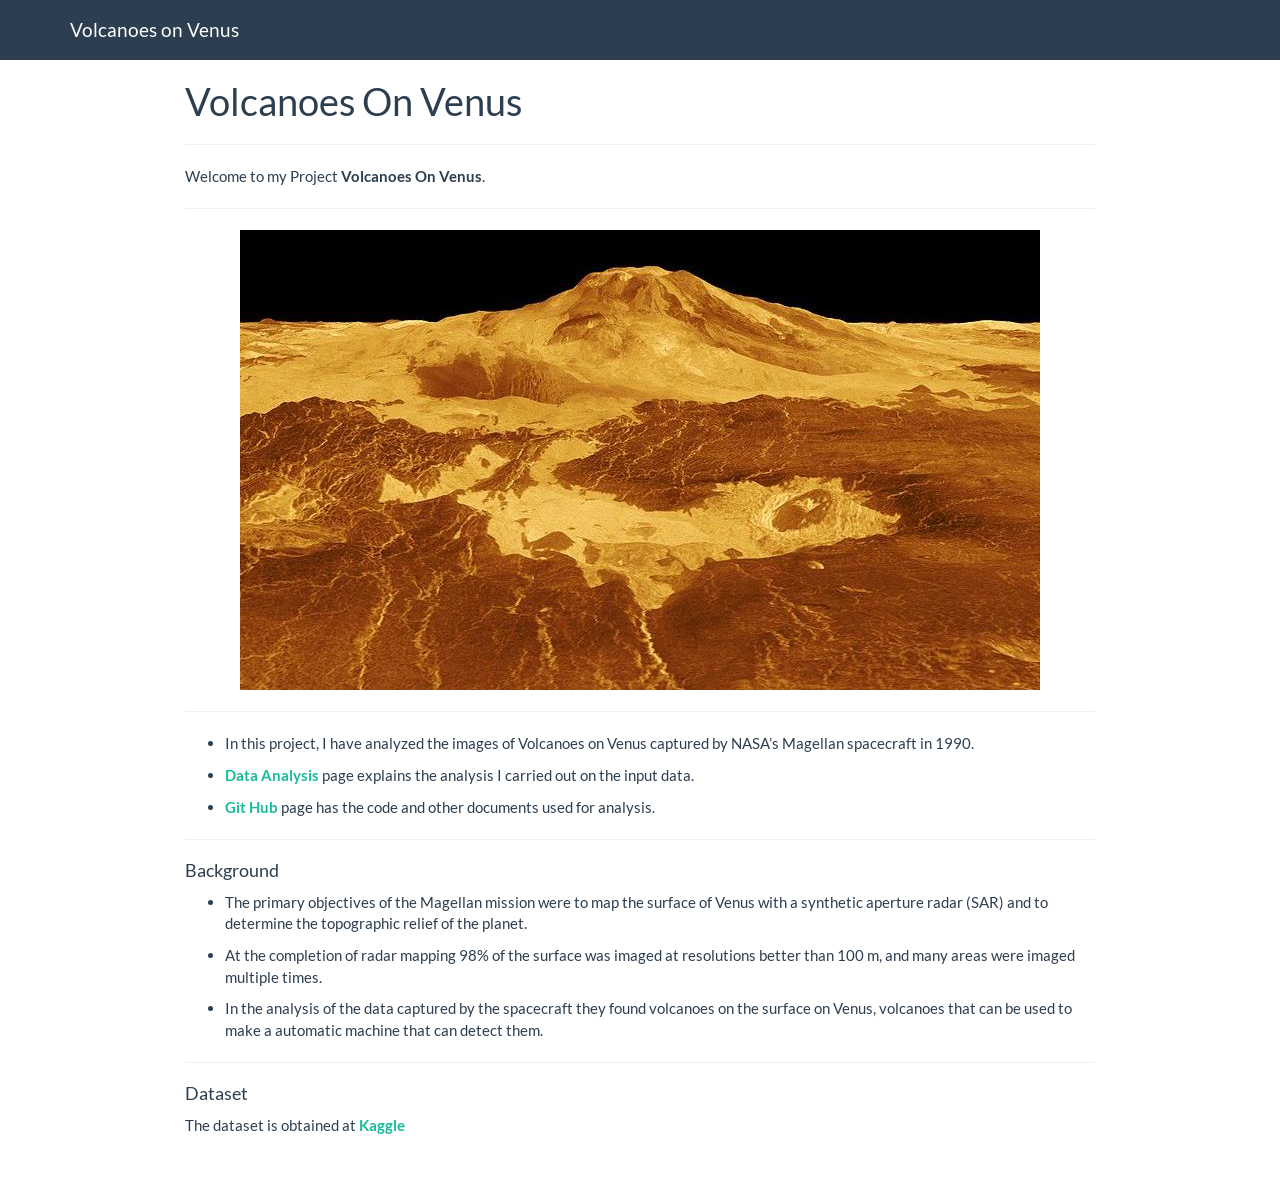
==== commit 7de20863: "third commit" ====
--- a/index.html
+++ b/index.html
@@ -302,11 +302,8 @@
 </p></li>
 <li><p><strong><a href="dataanalysis.html">Data Analysis</a></strong> page explains the analysis I carried out on the input data.<br />
 </p></li>
-<<<<<<< HEAD
 <li><p><strong><a href="https://github.com/manojmukkamala/VolcanoesOnVenus">Git Hub</a></strong> page has the code and other documents used for analysis.<br />
 </p></li>
-=======
->>>>>>> 09eb7b698437a60a8425721e5b1ced29b1f4168c
 </ul>
 <hr />
 <div id="background" class="section level4">
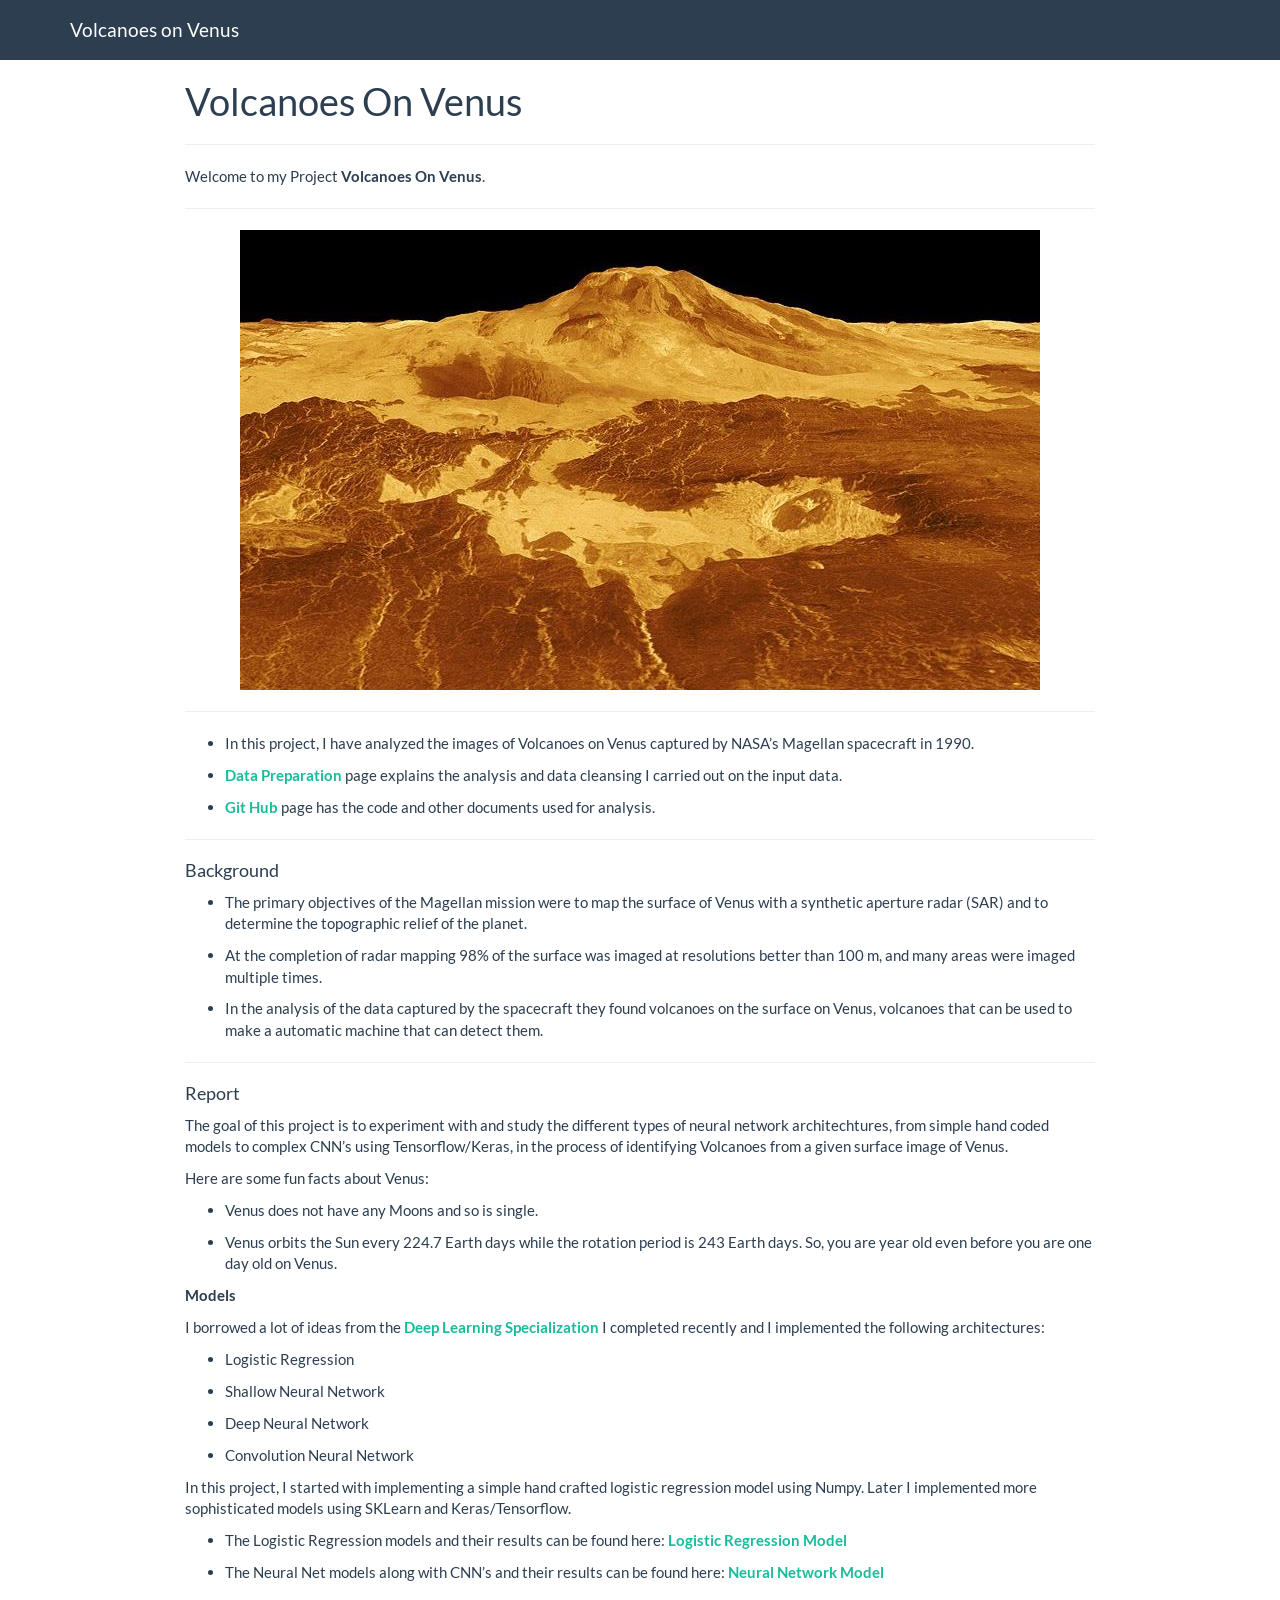
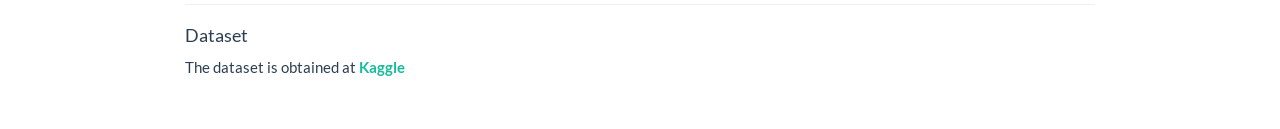
==== commit e3dcc37c: "Add files via upload" ====
--- a/index.html
+++ b/index.html
@@ -1,11 +1,10 @@
 <!DOCTYPE html>
 
-<html xmlns="http://www.w3.org/1999/xhtml">
+<html>
 
 <head>
 
 <meta charset="utf-8" />
-<meta http-equiv="Content-Type" content="text/html; charset=utf-8" />
 <meta name="generator" content="pandoc" />
 <meta http-equiv="X-UA-Compatible" content="IE=EDGE" />
 
@@ -85,7 +84,6 @@
 }
 img {
   max-width:100%;
-  height: auto;
 }
 .tabbed-pane {
   padding-top: 12px;
@@ -234,6 +232,7 @@
   border: none;
   display: inline-block;
   border-radius: 4px;
+  background-color: transparent;
 }
 
 .tabset-dropdown > .nav-tabs.nav-tabs-open > li {
@@ -300,7 +299,7 @@
 <ul>
 <li><p>In this project, I have analyzed the images of Volcanoes on Venus captured by NASA’s Magellan spacecraft in 1990.<br />
 </p></li>
-<li><p><strong><a href="dataanalysis.html">Data Analysis</a></strong> page explains the analysis I carried out on the input data.<br />
+<li><p><strong><a href="VenusDataCleansing.html">Data Preparation</a></strong> page explains the analysis and data cleansing I carried out on the input data.<br />
 </p></li>
 <li><p><strong><a href="https://github.com/manojmukkamala/VolcanoesOnVenus">Git Hub</a></strong> page has the code and other documents used for analysis.<br />
 </p></li>
@@ -315,6 +314,29 @@
 </p></li>
 <li><p>In the analysis of the data captured by the spacecraft they found volcanoes on the surface on Venus, volcanoes that can be used to make a automatic machine that can detect them.<br />
 </p></li>
+</ul>
+<hr />
+</div>
+<div id="report" class="section level4">
+<h4>Report</h4>
+<p>The goal of this project is to experiment with and study the different types of neural network architechtures, from simple hand coded models to complex CNN’s using Tensorflow/Keras, in the process of identifying Volcanoes from a given surface image of Venus.</p>
+<p>Here are some fun facts about Venus:</p>
+<ul>
+<li><p>Venus does not have any Moons and so is single.</p></li>
+<li><p>Venus orbits the Sun every 224.7 Earth days while the rotation period is 243 Earth days. So, you are year old even before you are one day old on Venus.</p></li>
+</ul>
+<p><strong>Models</strong></p>
+<p>I borrowed a lot of ideas from the <strong><a href="https://www.coursera.org/specializations/deep-learning">Deep Learning Specialization</a></strong> I completed recently and I implemented the following architectures:</p>
+<ul>
+<li><p>Logistic Regression</p></li>
+<li><p>Shallow Neural Network</p></li>
+<li><p>Deep Neural Network</p></li>
+<li><p>Convolution Neural Network</p></li>
+</ul>
+<p>In this project, I started with implementing a simple hand crafted logistic regression model using Numpy. Later I implemented more sophisticated models using SKLearn and Keras/Tensorflow.</p>
+<ul>
+<li><p>The Logistic Regression models and their results can be found here: <strong><a href="https://github.com/manojmukkamala/VolcanoesOnVenus/blob/master/LogisticModel.ipynb">Logistic Regression Model</a></strong></p></li>
+<li><p>The Neural Net models along with CNN’s and their results can be found here: <strong><a href="https://github.com/manojmukkamala/VolcanoesOnVenus/blob/master/NeuralNetModel.ipynb">Neural Network Model</a></strong></p></li>
 </ul>
 <hr />
 </div>
